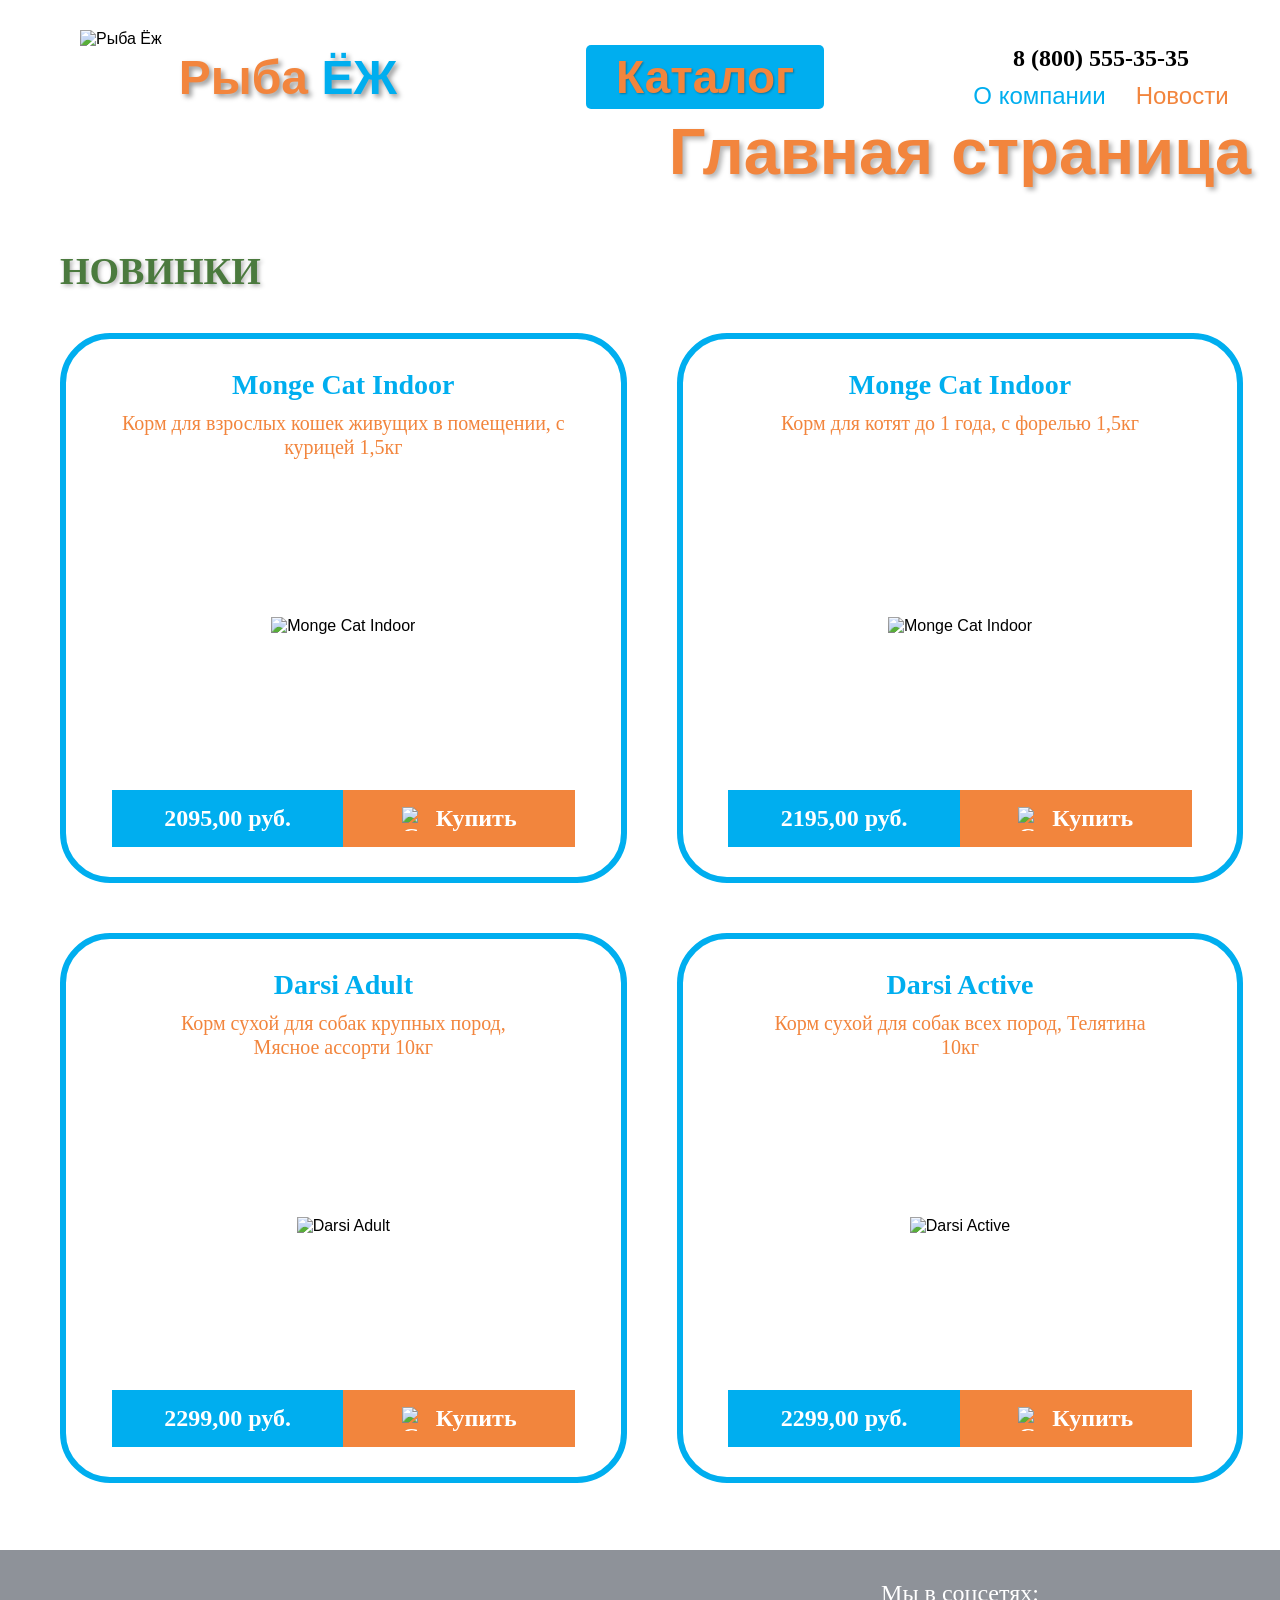
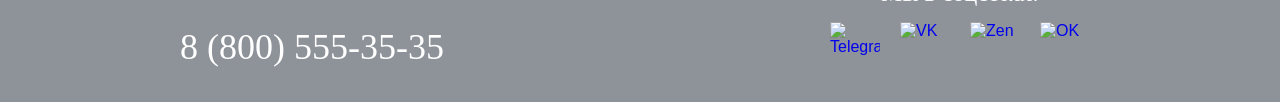
==== site/index.html @ e2c3eb3d "feat: Update product listings on homepage Replaces placeholder product data with actual catalog item" ====
<!DOCTYPE html>
<html lang="ru">
<head>
    <meta charset="UTF-8">
    <meta name="viewport" content="width=device-width, initial-scale=1.0">
    <title>Рыба Ёж - Зоомагазин</title>
    <link rel="stylesheet" href="style.css">
</head>
<body>
    <div class="wrapper">
        <header class="header">
            <div class="header-container">
                <div class="logo-section">
                    <img src="../Макет сайта Пуховой/Картинки/лого.png" alt="Рыба Ёж" class="logo-img">
                    <div class="logo-text">
                        <span class="logo-ryba">Рыба</span> <span class="logo-ezh">ЁЖ</span>
                    </div>
                </div>
                
                <a href="catalog.html" class="catalog-btn">Каталог</a>
                
                <div class="contacts-section">
                    <div class="phone">8 (800) 555-35-35</div>
                    <div class="links">
                        <a href="#" class="link-company">О компании</a>
                        <a href="#" class="link-news">Новости</a>
                    </div>
                </div>
                
                <div class="auth-section">
                    <div class="auth-item">
                        <!-- Добавлена иконка профиля -->
                        <img src="../Макет сайта Пуховой/Кнопки/Вход.png" alt="Профиль" class="icon-profile">
                        <a href="#">Войти</a>
                    </div>
                    <div class="auth-item">
                        <a href="#">Регистрация</a>
                    </div>
                </div>
                
                <div class="cart-section">
                    <img src="../Макет сайта Пуховой/Кнопки/Корзина.png" alt="Cart" class="icon-cart">
                    <span class="cart-total">0 руб.</span>
                </div>
            </div>
        </header>

        <main class="main-content">
            <h1 class="page-title">Главная страница</h1>
            
            <h2 class="section-title">НОВИНКИ</h2>
            
                        <div class="products-grid">
                <!-- Товар 4 -->
                <div class="product-card">
                    <h3 class="product-title">Monge Cat Indoor</h3>
                    <p class="product-desc">Корм для взрослых кошек живущих в помещении, с курицей 1,5кг</p>
                    <div class="product-image-container">
                        <img src="../Макет сайта Пуховой/Картинки/Корм для кошек.jpg" alt="Monge Cat Indoor" class="product-img">
                        <img src="../Макет сайта Пуховой/Картинки/Новинка.png" alt="" class="badge-new-img">
                    </div>
                    <div class="product-actions">
                        <div class="price">2095,00 руб.</div>
                        <div class="buy-btn">
                            <img src="../Макет сайта Пуховой/Кнопки/Корзина.png" alt="Cart" class="icon-buy">
                            Купить
                        </div>
                    </div>
                </div>

                <!-- Товар 5 -->
                <div class="product-card">
                    <h3 class="product-title">Monge Cat Indoor</h3>
                    <p class="product-desc">Корм для котят до 1 года, с форелью 1,5кг</p>
                    <div class="product-image-container">
                        <img src="../Макет сайта Пуховой/Картинки/Корм для котят.jpg" alt="Monge Cat Indoor" class="product-img">
                        <img src="../Макет сайта Пуховой/Картинки/Новинка.png" alt="" class="badge-new-img">
                    </div>
                    <div class="product-actions">
                        <div class="price">2195,00 руб.</div>
                        <div class="buy-btn">
                            <img src="../Макет сайта Пуховой/Кнопки/Корзина.png" alt="Cart" class="icon-buy">
                            Купить
                        </div>
                    </div>
                </div>

                <!-- Товар 6 -->
                <div class="product-card">
                    <h3 class="product-title">Triol</h3>
                    <p class="product-desc">Брелок светодиодный Лапка</p>
                    <div class="product-image-container">
                        <img src="../Макет сайта Пуховой/Картинки/Брелок.jpg" alt="Triol" class="product-img">
                        <img src="../Макет сайта Пуховой/Картинки/Новинка.png" alt="" class="badge-new-img">
                    </div>
                    <div class="product-actions">
                        <div class="price">265,00 руб.</div>
                        <div class="buy-btn">
                            <img src="../Макет сайта Пуховой/Кнопки/Корзина.png" alt="Cart" class="icon-buy">
                            Купить
                        </div>
                    </div>
                </div>

                <!-- Товар 1 -->
                <div class="product-card">
                    <h3 class="product-title">Darsi Adult</h3>
                    <p class="product-desc">Корм сухой для собак крупных пород,<br>Мясное ассорти 10кг</p>
                    <div class="product-image-container">
                        <img src="../Макет сайта Пуховой/Картинки/Корм для собак красный.jpg" alt="Darsi Adult" class="product-img">
                        <img src="../Макет сайта Пуховой/Картинки/Новинка.png" alt="" class="badge-new-img">
                    </div>
                    <div class="product-actions">
                        <div class="price">2299,00 руб.</div>
                        <div class="buy-btn">
                            <img src="../Макет сайта Пуховой/Кнопки/Корзина.png" alt="Cart" class="icon-buy">
                            Купить
                        </div>
                    </div>
                </div>

                <!-- Товар 2 -->
                <div class="product-card">
                    <h3 class="product-title">Darsi Active</h3>
                    <p class="product-desc">Корм сухой для собак всех пород, Телятина<br>10кг</p>
                    <div class="product-image-container">
                        <img src="../Макет сайта Пуховой/Картинки/Корм для собак зелёный.jpg" alt="Darsi Active" class="product-img">
                        <img src="../Макет сайта Пуховой/Картинки/Новинка.png" alt="" class="badge-new-img">
                    </div>
                    <div class="product-actions">
                        <div class="price">2299,00 руб.</div>
                        <div class="buy-btn">
                            <img src="../Макет сайта Пуховой/Кнопки/Корзина.png" alt="Cart" class="icon-buy">
                            Купить
                        </div>
                    </div>
                </div>

                <!-- Товар 3 -->
                <div class="product-card">
                    <h3 class="product-title">Little One</h3>
                    <p class="product-desc">Палочки для хомяков,крыс,мышей и<br>песчанок с ягодами 2х60г</p>
                    <div class="product-image-container">
                        <img src="../Макет сайта Пуховой/Картинки/Лакомство для грызцнов.png" alt="Little One" class="product-img">
                        <img src="../Макет сайта Пуховой/Картинки/Новинка.png" alt="" class="badge-new-img">
                    </div>
                    <div class="product-actions">
                        <div class="price">299,00 руб.</div>
                        <div class="buy-btn">
                            <img src="../Макет сайта Пуховой/Кнопки/Корзина.png" alt="Cart" class="icon-buy">
                            Купить
                        </div>
                    </div>
                </div>
            </div>
            <div class="price-list-container">
                <a href="#" class="price-list-link">Прайс-лист</a>
            </div>
        </main>

        <footer class="footer">
            <div class="footer-container">
                <div class="social-title">Мы в соцсетях:</div>
                <div class="footer-content">
                    <div class="footer-phone">8 (800) 555-35-35</div>
                    <div class="social-icons">
                        <a href="#" class="social-icon"><img src="../Макет сайта Пуховой/Кнопки/Телеграмм.png" alt="Telegram"></a>
                        <a href="#" class="social-icon"><img src="../Макет сайта Пуховой/Кнопки/ВКонтакте.png" alt="VK"></a>
                        <a href="#" class="social-icon"><img src="../Макет сайта Пуховой/Кнопки/Дзен.png" alt="Zen"></a>
                        <a href="#" class="social-icon"><img src="../Макет сайта Пуховой/Кнопки/Одноклассники.png" alt="OK"></a>
                    </div>
                    <div class="footer-credits">
                        Работает на UMI.CMS<br>
                        ИП Шеремет Э.О ИНН 401109946472
                    </div>
                </div>
            </div>
        </footer>
    </div>
</body>
</html>
---- site/style.css ----
/* Сброс стилей */
* { margin: 0; padding: 0; box-sizing: border-box; }
body { font-family: Arial, sans-serif; background-color: #ffffff; color: #000000; }

.wrapper { width: 1920px; margin: 0 auto; background-color: #ffffff; position: relative; overflow: hidden; }

/* Шапка (Header) */
.header { padding: 30px 0; margin-bottom: -40px; }
.header-container { max-width: 1800px; margin: 0 auto; display: flex; justify-content: space-between; align-items: center; padding: 0 20px; }

.logo-section { display: flex; align-items: center; gap: 0px;}
.logo-img { width: 3.67cm; height: 2.49cm; }
.logo-text { font-family: "Segoe UI", Tahoma, Geneva, Verdana, sans-serif; font-size: 48px; font-weight: bold; text-shadow: 3px 3px 5px rgba(0,0,0,0.4); position: relative; left: -40px; z-index: 2; }
.logo-ryba { color: #F2853D; } 
.logo-ezh { color: #00AEEF; }

.catalog-btn { background-color: #00AEEF; color: #F2853D; font-family: "Segoe UI", Tahoma, Geneva, Verdana, sans-serif; font-size: 46px; font-weight: bold; padding: 5px 30px; cursor: pointer; text-shadow: 1px 1px 2px rgba(0,0,0,0.3); border-radius: 5px; text-decoration: none; display: inline-block; text-align: center;}

.contacts-section { display: flex; flex-direction: column; align-items: center; gap: 10px; }
.phone { font-family: "Times New Roman", Times, serif; font-size: 24px; font-weight: bold; }
.links { display: flex; gap: 30px; }
.link-company { font-family: "Calibri", Candara, Segoe, "Segoe UI", Optima, Arial, sans-serif; font-size: 24px; color: #00AEEF; text-decoration: none; }
.link-news { font-family: "Calibri", Candara, Segoe, "Segoe UI", Optima, Arial, sans-serif; font-size: 24px; color: #F2853D; text-decoration: none; }
.link-main { font-family: "Calibri", Candara, Segoe, "Segoe UI", Optima, Arial, sans-serif; font-size: 24px; color: #00AEEF; text-decoration: none; }
.link-company:hover, .link-news:hover, .link-main:hover { text-decoration: underline; }

.auth-section { display: flex; align-items: center; gap: 30px; }
.auth-item { display: flex; align-items: center; gap: 10px; }
.icon-profile { width: 30px; height: 30px; object-fit: contain; } 
.auth-item a { font-family: "Times New Roman", Times, serif; font-size: 18px; color: #000000; text-decoration: none; }
.auth-item a:hover { text-decoration: underline; }

.cart-section { display: flex; align-items: center; gap: 15px; }
.icon-cart { width: 40px; height: 40px; }
.cart-total { font-family: "Times New Roman", Times, serif; font-size: 18px; }

/* Основной контент (Main) */
.main-content { max-width: 1800px; margin: 0 auto; padding: -220px 20px 100px 20px; }
.page-title { font-family: "Calibri", Candara, Segoe, "Segoe UI", Optima, Arial, sans-serif; font-size: 65px; font-weight: bold; color: #F2853D; text-align: center; text-shadow: 3px 3px 5px rgba(0,0,0,0.3); margin-bottom: 60px; }
.section-title { font-family: "Times New Roman", Times, serif; font-size: 38px; font-weight: bold; color: #4B7A3E; text-transform: uppercase; text-shadow: 2px 2px 4px rgba(0,0,0,0.3); margin-bottom: 40px; }

.products-grid { display: grid; grid-template-columns: repeat(3, 1fr); gap: 50px; margin-bottom: 40px; }
.products-grid-4 { display: grid; grid-template-columns: repeat(4, 1fr); gap: 40px; margin-bottom: 40px; }

.product-card { border: 6px solid #00AEEF; border-radius: 50px; padding: 30px 20px 30px 20px; display: flex; flex-direction: column; align-items: center; background-color: #ffffff; position: relative; height: 550px; }

.product-title { font-family: "Times New Roman", Times, serif; font-size: 28px; font-weight: bold; color: #00AEEF; text-align: center; margin-bottom: 10px; }
.product-desc { font-family: "Times New Roman", Times, serif; font-size: 20px; color: #F2853D; text-align: center; margin-bottom: 20px; line-height: 1.2; height: 50px; overflow: hidden; }

.product-image-container { position: relative; width: 100%; flex-grow: 1; display: flex; align-items: center; justify-content: center; margin-bottom: 20px; }
.product-img { max-width: 100%; max-height: 250px; object-fit: contain; }

.badge-new-img { position: absolute; top: 40%; right: 25px; transform: translateY(-125%); width: 100px; height: auto; z-index: 10; }

.product-actions { display: flex; width: 90%; margin: 0 auto; }
.price { background-color: #00AEEF; color: #ffffff; font-family: "Times New Roman", Times, serif; font-size: 24px; font-weight: bold; flex: 1; text-align: center; padding: 15px 0; }
.buy-btn { background-color: #F2853D; color: #ffffff; font-family: "Times New Roman", Times, serif; font-size: 24px; font-weight: bold; flex: 1; display: flex; align-items: center; justify-content: center; gap: 10px; cursor: pointer; padding: 15px 0; border: none;}
.buy-btn:hover { opacity: 0.9; }
.icon-buy { width: 24px; height: 24px; }

.price-list-container { text-align: right; margin-top: 20px; }
.price-list-link { font-family: "Times New Roman", Times, serif; font-size: 24px; font-weight: bold; color: #00AEEF; text-decoration: none; }
.price-list-link:hover { text-decoration: underline; }

/* Подвал (Footer) */
.footer { background-color: #8E9299; padding: 30px 0; color: #ffffff; }
.footer-container { max-width: 1600px; margin: 0 auto; padding: 0 20px; }
.social-title { font-family: "Times New Roman", Times, serif; font-size: 24px; text-align: center; margin-bottom: 15px; }
.footer-content { display: flex; justify-content: space-between; align-items: center; }
.footer-phone { font-family: "Times New Roman", Times, serif; font-size: 36px; flex: 1; }
.social-icons { display: flex; gap: 20px; justify-content: center; flex: 1; }
.social-icon { display: flex; align-items: center; justify-content: center; text-decoration: none; transition: opacity 0.2s; }
.social-icon:hover { opacity: 0.8; }
.social-icon img { width: 50px; height: 50px; object-fit: contain; }
.footer-credits { font-family: "Times New Roman", Times, serif; font-size: 14px; text-align: right; line-height: 1.3; flex: 1; }

/* --- СТИЛИ ДЛЯ СТРАНИЦЫ КАТАЛОГА --- */
.catalog-page-title-wrap {
    text-align: center;
    margin: 40px 0 60px 0;
}
.catalog-page-title {
    background-color: #00AEEF;
    color: #F2853D;
    display: inline-block;
    font-family: "Segoe UI", Tahoma, Geneva, Verdana, sans-serif;
    font-size: 56px;
    font-weight: bold;
    padding: 10px 60px;
    text-shadow: 1px 1px 2px rgba(0,0,0,0.3);
}

.categories-grid {
    display: flex;
    justify-content: center;
    gap: 40px;
    margin-bottom: 80px;
}
.category-card {
    border: 6px solid #F2853D;
    border-radius: 40px;
    width: 460px;
    height: 280px;
    display: flex;
    flex-direction: column;
    align-items: center;
    text-decoration: none;
    transition: transform 0.2s;
}
.category-card:hover {
    transform: scale(1.02);
}
.category-title {
    font-family: "Times New Roman", Times, serif;
    font-size: 32px;
    font-weight: bold;
    color: #00AEEF;
    margin: 20px 0 10px 0;
    text-align: center;
}
.category-img-wrap {
    flex-grow: 1;
    width: 100%;
    padding: 0 20px 20px 20px;
    display: flex;
    justify-content: center;
    align-items: center;
}
.category-img {
    width: 100%;
    height: 100%;
    object-fit: cover;
    border-radius: 20px;
}

/* --- СТИЛИ ДЛЯ ВНУТРЕННИХ СТРАНИЦ КАТАЛОГА (Собаки, Кошки и т.д.) --- */
.back-btn-wrap {
    display: flex;
    align-items: center;
    justify-content: center;
}
.back-btn {
    display: flex;
    flex-direction: column;
    align-items: center;
    justify-content: center;
    text-decoration: none;
    border: 2px solid #F2853D;
    border-radius: 10px;
    padding: 5px 15px;
    color: #00AEEF;
    font-family: "Times New Roman", Times, serif;
    font-size: 18px;
    font-weight: bold;
}
.back-arrow {
    color: #F2853D;
    font-size: 24px;
    line-height: 0.5;
    margin-top: 5px;
}

.category-header-info {
    display: flex;
    align-items: center;
    gap: 15px;
}
.category-header-img {
    width: 140px;
    height: 90px;
    object-fit: cover;
    border-radius: 15px;
    border: 2px solid #F2853D;
}
.category-header-title {
    font-family: "Times New Roman", Times, serif;
    font-size: 32px;
    font-weight: bold;
    color: #00AEEF;
    text-align: center;
    max-width: 180px;
    line-height: 1.1;
}
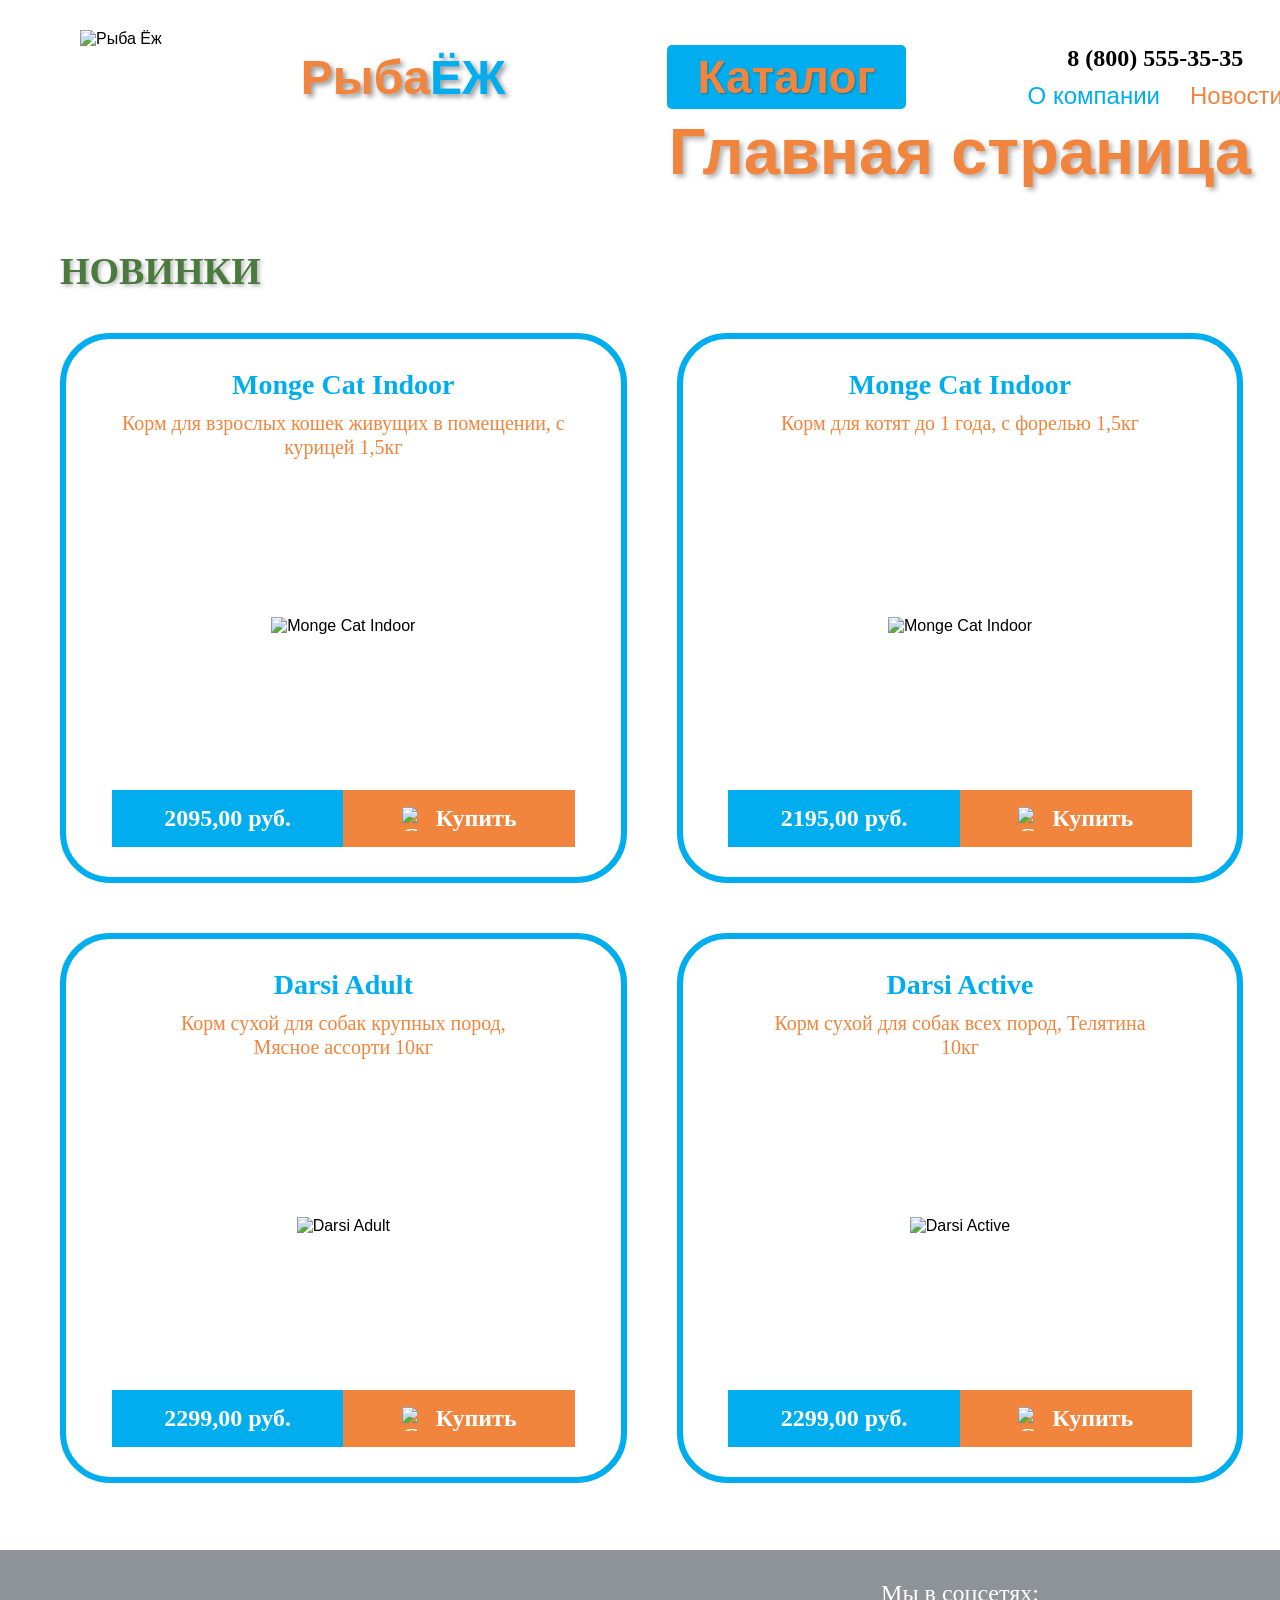
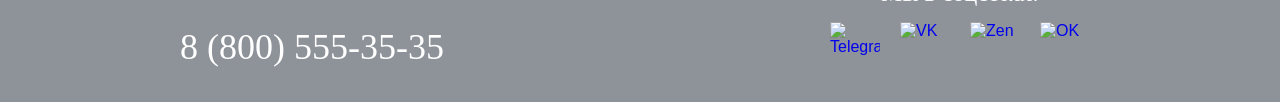
==== commit 7c194710: "feat: Improve header layout and navigation links Refactors header structure across multiple pages to" ====
--- a/site/index.html
+++ b/site/index.html
@@ -10,11 +10,11 @@
     <div class="wrapper">
         <header class="header">
             <div class="header-container">
-                <div class="logo-section">
+                <a href="index.html" class="logo-section" style="text-decoration: none; color: inherit;">
                     <img src="../Макет сайта Пуховой/Картинки/лого.png" alt="Рыба Ёж" class="logo-img">
                     <div class="logo-text">
                         <span class="logo-ryba">Рыба</span> <span class="logo-ezh">ЁЖ</span>
-                    </div>
+                    </a>
                 </div>
                 
                 <a href="catalog.html" class="catalog-btn">Каталог</a>
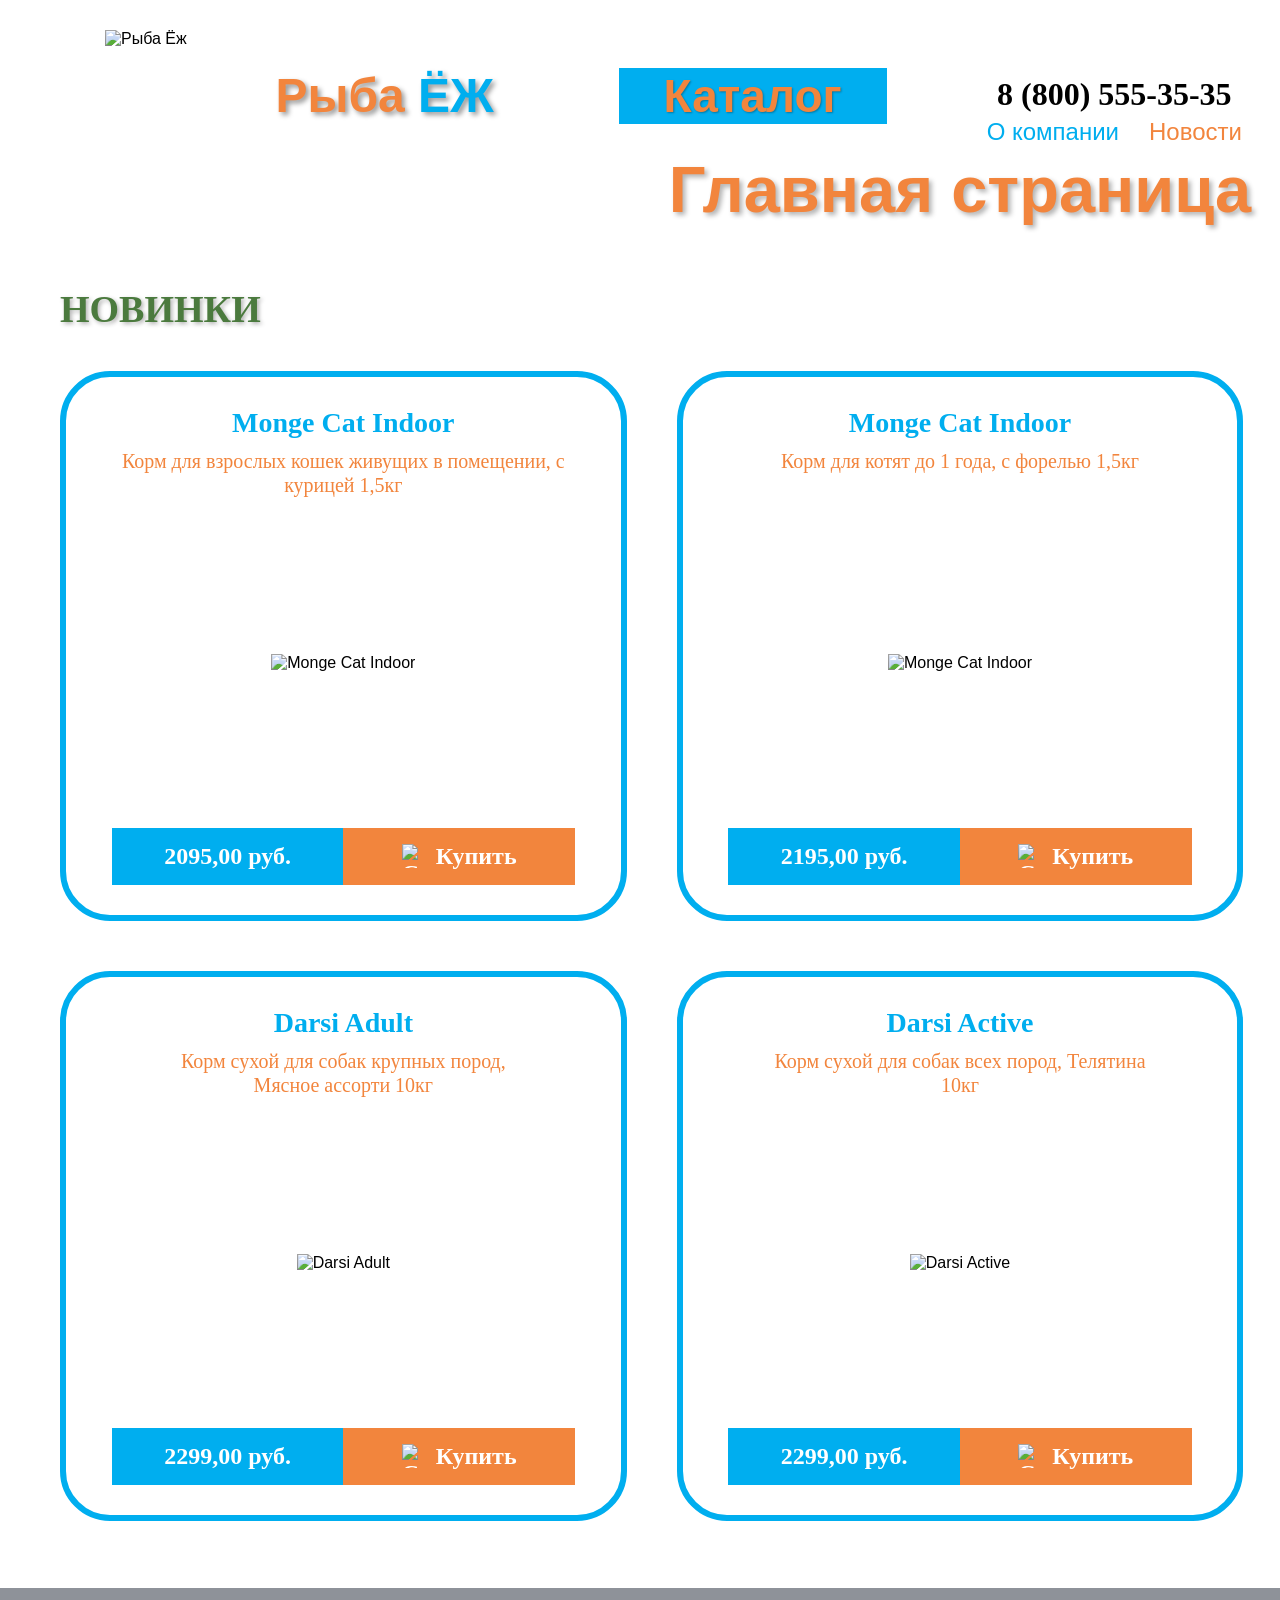
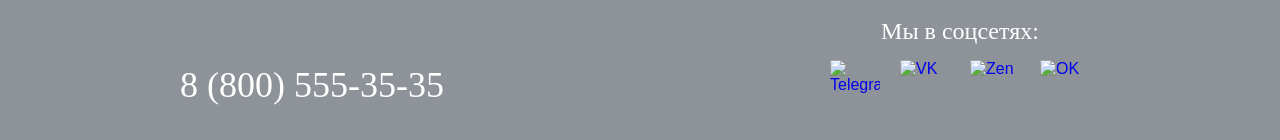
==== commit c6a0a4a5: "fix(styles): Adjust header and catalog layout Refine header spacing and logo positioning. Update cat" ====
--- a/site/index.html
+++ b/site/index.html
@@ -14,8 +14,8 @@
                     <img src="../Макет сайта Пуховой/Картинки/лого.png" alt="Рыба Ёж" class="logo-img">
                     <div class="logo-text">
                         <span class="logo-ryba">Рыба</span> <span class="logo-ezh">ЁЖ</span>
-                    </a>
-                </div>
+                    </div>
+                </a>
                 
                 <a href="catalog.html" class="catalog-btn">Каталог</a>
                 
--- a/site/style.css
+++ b/site/style.css
@@ -6,18 +6,18 @@
 
 /* Шапка (Header) */
 .header { padding: 30px 0; margin-bottom: -40px; }
-.header-container { max-width: 1800px; margin: 0 auto; display: flex; justify-content: space-between; align-items: center; padding: 0 20px; }
+.header-container { max-width: 1750px; margin: 0 auto; display: flex; justify-content: space-between; align-items: center; padding: 0 20px; }
 
 .logo-section { display: flex; align-items: center; gap: 0px;}
-.logo-img { width: 3.67cm; height: 2.49cm; }
-.logo-text { font-family: "Segoe UI", Tahoma, Geneva, Verdana, sans-serif; font-size: 48px; font-weight: bold; text-shadow: 3px 3px 5px rgba(0,0,0,0.4); position: relative; left: -40px; z-index: 2; }
+.logo-img { width: 5.17cm; height: 3.49cm; }
+.logo-text { font-family: "Segoe UI", Tahoma, Geneva, Verdana, sans-serif; font-size: 48px; font-weight: bold; text-shadow: 3px 3px 5px rgba(0,0,0,0.4); position: relative; left: -25px; z-index: 2; }
 .logo-ryba { color: #F2853D; } 
 .logo-ezh { color: #00AEEF; }
 
-.catalog-btn { background-color: #00AEEF; color: #F2853D; font-family: "Segoe UI", Tahoma, Geneva, Verdana, sans-serif; font-size: 46px; font-weight: bold; padding: 5px 30px; cursor: pointer; text-shadow: 1px 1px 2px rgba(0,0,0,0.3); border-radius: 5px; text-decoration: none; display: inline-block; text-align: center;}
+.catalog-btn { background-color: #00AEEF; color: #F2853D; font-family: "Segoe UI", Tahoma, Geneva, Verdana, sans-serif; font-size: 46px; font-weight: bold; padding: 1px 45px; cursor: pointer; text-shadow: 1px 1px 2px rgba(0,0,0,0.3); text-decoration: none; display: inline-block; text-align: center;}
 
-.contacts-section { display: flex; flex-direction: column; align-items: center; gap: 10px; }
-.phone { font-family: "Times New Roman", Times, serif; font-size: 24px; font-weight: bold; }
+.contacts-section { display: flex; flex-direction: column; align-items: center; gap: 5px; margin-top: 30px; }
+.phone { font-family: "Times New Roman", Times, serif; font-size: 32px; font-weight: bold; }
 .links { display: flex; gap: 30px; }
 .link-company { font-family: "Calibri", Candara, Segoe, "Segoe UI", Optima, Arial, sans-serif; font-size: 24px; color: #00AEEF; text-decoration: none; }
 .link-news { font-family: "Calibri", Candara, Segoe, "Segoe UI", Optima, Arial, sans-serif; font-size: 24px; color: #F2853D; text-decoration: none; }
@@ -31,7 +31,7 @@
 .auth-item a:hover { text-decoration: underline; }
 
 .cart-section { display: flex; align-items: center; gap: 15px; }
-.icon-cart { width: 40px; height: 40px; }
+.icon-cart { width: 60px; height: 60px; margin-right: 40px; }
 .cart-total { font-family: "Times New Roman", Times, serif; font-size: 18px; }
 
 /* Основной контент (Main) */
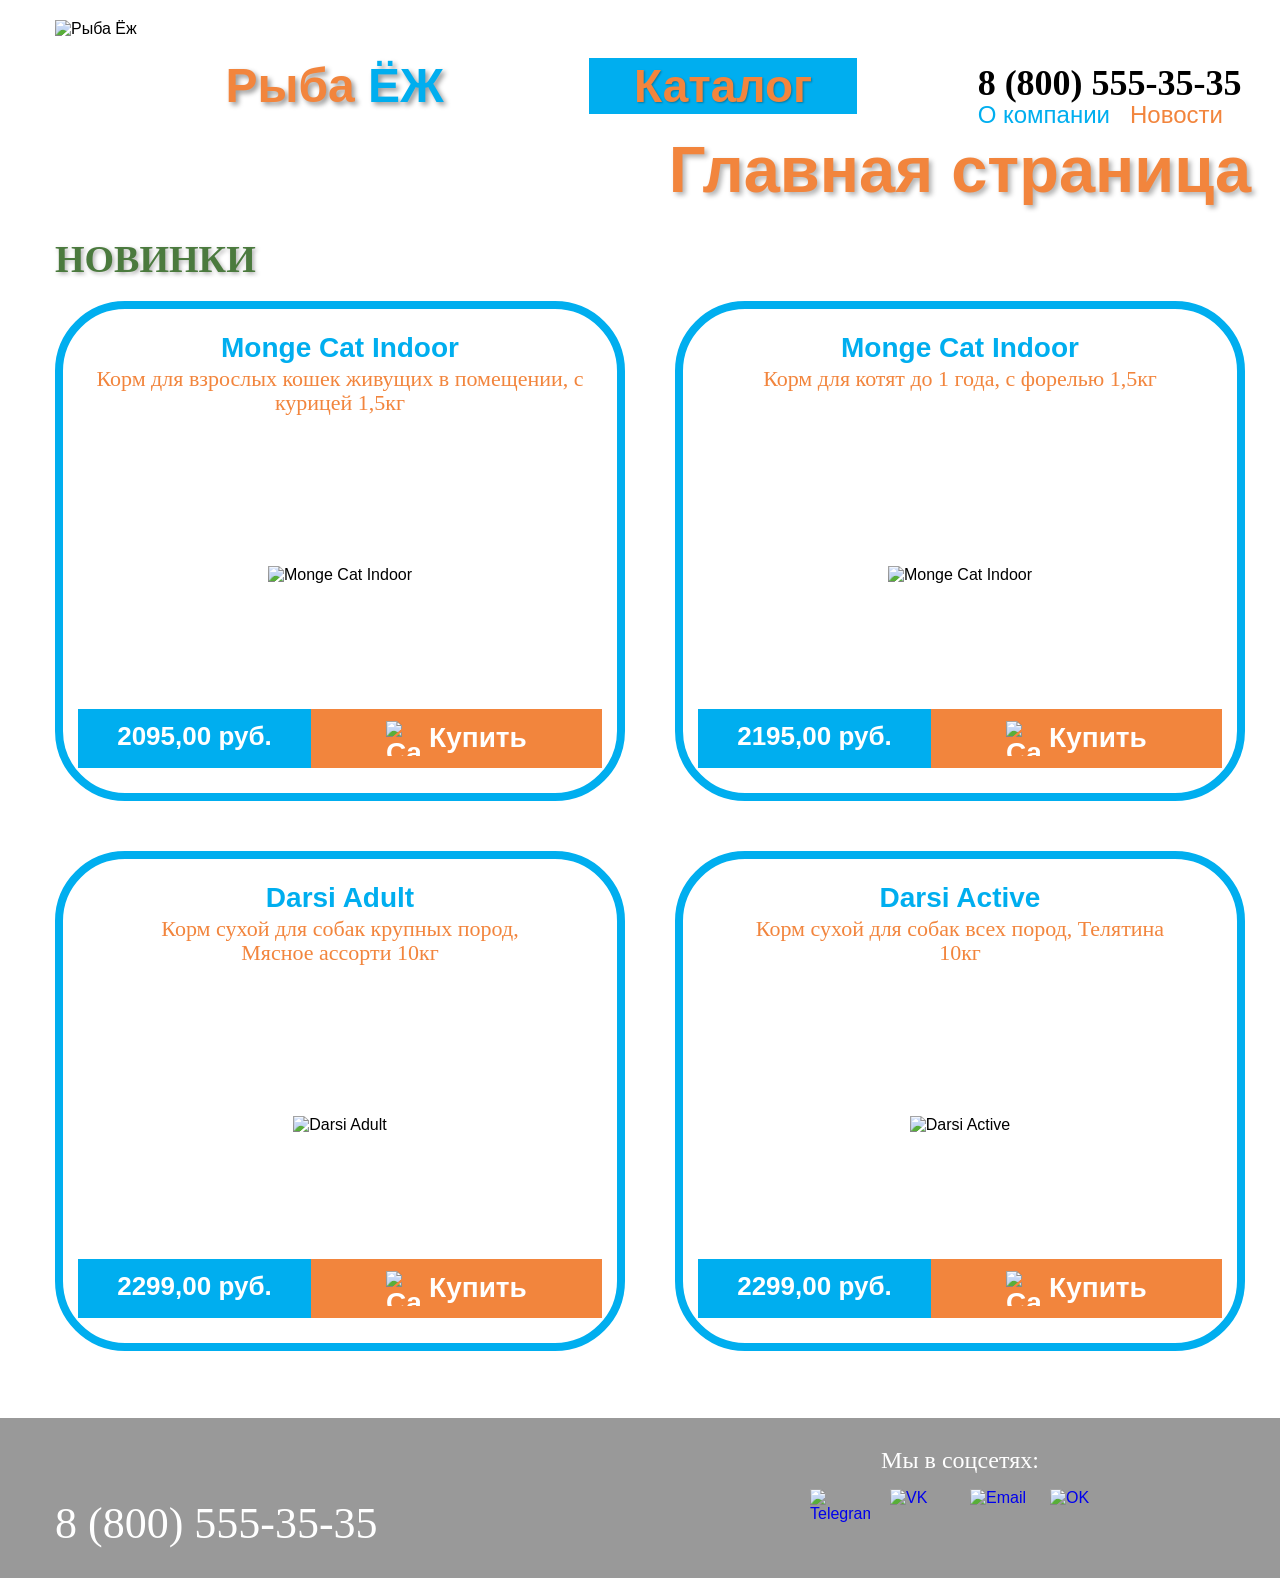
==== commit 58f008e3: "fix: Refactor header and footer for consistency Consolidates inline styles into the CSS file for bet" ====
--- a/site/index.html
+++ b/site/index.html
@@ -23,9 +23,9 @@
                     <div class="phone">8 (800) 555-35-35</div>
                     <div class="links">
                         <a href="#" class="link-company">О компании</a>
-                        <a href="#" class="link-news">Новости</a>
+                        <a href="#" class="link-news" style="color: #F2853D;">Новости</a>
                     </div>
-                </div>
+</div>
                 
                 <div class="auth-section">
                     <div class="auth-item">
@@ -158,22 +158,30 @@
             </div>
         </main>
 
+        
+        
         <footer class="footer">
             <div class="footer-container">
-                <div class="social-title">Мы в соцсетях:</div>
+                
                 <div class="footer-content">
                     <div class="footer-phone">8 (800) 555-35-35</div>
-                    <div class="social-icons">
-                        <a href="#" class="social-icon"><img src="../Макет сайта Пуховой/Кнопки/Телеграмм.png" alt="Telegram"></a>
-                        <a href="#" class="social-icon"><img src="../Макет сайта Пуховой/Кнопки/ВКонтакте.png" alt="VK"></a>
-                        <a href="#" class="social-icon"><img src="../Макет сайта Пуховой/Кнопки/Дзен.png" alt="Zen"></a>
-                        <a href="#" class="social-icon"><img src="../Макет сайта Пуховой/Кнопки/Одноклассники.png" alt="OK"></a>
+                    
+                    <div class="social-icons-wrapper">
+                        <div class="social-title">Мы в соцсетях:</div>
+                        <div class="social-icons">
+                            <a href="#" class="social-icon"><img src="../Макет сайта Пуховой/Кнопки/тг.png" alt="Telegram"></a>
+                            <a href="#" class="social-icon"><img src="../Макет сайта Пуховой/Кнопки/вк.png" alt="VK"></a>
+                            <a href="#" class="social-icon"><img src="../Макет сайта Пуховой/Кнопки/почта.png" alt="Email"></a>
+                            <a href="#" class="social-icon"><img src="../Макет сайта Пуховой/Кнопки/ок.png" alt="OK"></a>
+                        </div>
                     </div>
+                    
                     <div class="footer-credits">
                         Работает на UMI.CMS<br>
                         ИП Шеремет Э.О ИНН 401109946472
                     </div>
                 </div>
+
             </div>
         </footer>
     </div>
--- a/site/style.css
+++ b/site/style.css
@@ -5,8 +5,8 @@
 .wrapper { width: 1920px; margin: 0 auto; background-color: #ffffff; position: relative; overflow: hidden; }
 
 /* Шапка (Header) */
-.header { padding: 30px 0; margin-bottom: -40px; }
-.header-container { max-width: 1750px; margin: 0 auto; display: flex; justify-content: space-between; align-items: center; padding: 0 20px; }
+.header { padding: 20px 0; margin-bottom: -60px; }
+.header-container { max-width: 1850px; margin: 0 auto; display: flex; justify-content: space-between; align-items: center; padding: 0 20px; }
 
 .logo-section { display: flex; align-items: center; gap: 0px;}
 .logo-img { width: 5.17cm; height: 3.49cm; }
@@ -16,63 +16,82 @@
 
 .catalog-btn { background-color: #00AEEF; color: #F2853D; font-family: "Segoe UI", Tahoma, Geneva, Verdana, sans-serif; font-size: 46px; font-weight: bold; padding: 1px 45px; cursor: pointer; text-shadow: 1px 1px 2px rgba(0,0,0,0.3); text-decoration: none; display: inline-block; text-align: center;}
 
-.contacts-section { display: flex; flex-direction: column; align-items: center; gap: 5px; margin-top: 30px; }
-.phone { font-family: "Times New Roman", Times, serif; font-size: 32px; font-weight: bold; }
-.links { display: flex; gap: 30px; }
+.contacts-section { display: flex; flex-direction: column; align-items: flex-start; gap: 2px; margin-top: 20px; min-width: 400px; }
+.phone { font-family: "Times New Roman", Times, serif; font-size: 36px; font-weight: bold; padding-left: 0; }
+.links { display: flex; gap: 20px; margin-top: -5px; }
 .link-company { font-family: "Calibri", Candara, Segoe, "Segoe UI", Optima, Arial, sans-serif; font-size: 24px; color: #00AEEF; text-decoration: none; }
 .link-news { font-family: "Calibri", Candara, Segoe, "Segoe UI", Optima, Arial, sans-serif; font-size: 24px; color: #F2853D; text-decoration: none; }
 .link-main { font-family: "Calibri", Candara, Segoe, "Segoe UI", Optima, Arial, sans-serif; font-size: 24px; color: #00AEEF; text-decoration: none; }
 .link-company:hover, .link-news:hover, .link-main:hover { text-decoration: underline; }
 
-.auth-section { display: flex; align-items: center; gap: 30px; }
+.auth-section { display: flex; flex-direction: column; align-items: flex-start; gap: 5px; margin-left: -50px; }
 .auth-item { display: flex; align-items: center; gap: 10px; }
-.icon-profile { width: 30px; height: 30px; object-fit: contain; } 
-.auth-item a { font-family: "Times New Roman", Times, serif; font-size: 18px; color: #000000; text-decoration: none; }
+.icon-profile { width: 35px; height: 35px; object-fit: contain; } 
+.auth-item a { font-family: "Calibri", Candara, Segoe, "Segoe UI", Optima, Arial, sans-serif; font-size: 20px; color: #000000; text-decoration: none; }
 .auth-item a:hover { text-decoration: underline; }
 
-.cart-section { display: flex; align-items: center; gap: 15px; }
-.icon-cart { width: 60px; height: 60px; margin-right: 40px; }
-.cart-total { font-family: "Times New Roman", Times, serif; font-size: 18px; }
+.cart-section { display: flex; align-items: center; gap: 40px; margin-left: 20px; }
+.icon-cart { width: 65px; height: 65px; }
+.cart-total { font-family: "Times New Roman", Times, serif; font-size: 22px; }
+
+/* Кнопка "Назад в каталог" */
+.btn-back-catalog {
+    display: inline-flex;
+    align-items: center;
+    gap: 8px;
+    border: 2px solid #F2853D;
+    background-color: #ffffff;
+    color: #00AEEF;
+    font-family: "Calibri", Candara, Segoe, "Segoe UI", Optima, Arial, sans-serif;
+    font-size: 18px;
+    font-weight: bold;
+    padding: 5px 10px;
+    text-decoration: none;
+    border-radius: 4px;
+}
+.btn-back-catalog img {
+    height: 14px;
+}
 
 /* Основной контент (Main) */
-.main-content { max-width: 1800px; margin: 0 auto; padding: -220px 20px 100px 20px; }
-.page-title { font-family: "Calibri", Candara, Segoe, "Segoe UI", Optima, Arial, sans-serif; font-size: 65px; font-weight: bold; color: #F2853D; text-align: center; text-shadow: 3px 3px 5px rgba(0,0,0,0.3); margin-bottom: 60px; }
-.section-title { font-family: "Times New Roman", Times, serif; font-size: 38px; font-weight: bold; color: #4B7A3E; text-transform: uppercase; text-shadow: 2px 2px 4px rgba(0,0,0,0.3); margin-bottom: 40px; }
-
-.products-grid { display: grid; grid-template-columns: repeat(3, 1fr); gap: 50px; margin-bottom: 40px; }
-.products-grid-4 { display: grid; grid-template-columns: repeat(4, 1fr); gap: 40px; margin-bottom: 40px; }
-
-.product-card { border: 6px solid #00AEEF; border-radius: 50px; padding: 30px 20px 30px 20px; display: flex; flex-direction: column; align-items: center; background-color: #ffffff; position: relative; height: 550px; }
-
-.product-title { font-family: "Times New Roman", Times, serif; font-size: 28px; font-weight: bold; color: #00AEEF; text-align: center; margin-bottom: 10px; }
-.product-desc { font-family: "Times New Roman", Times, serif; font-size: 20px; color: #F2853D; text-align: center; margin-bottom: 20px; line-height: 1.2; height: 50px; overflow: hidden; }
-
-.product-image-container { position: relative; width: 100%; flex-grow: 1; display: flex; align-items: center; justify-content: center; margin-bottom: 20px; }
-.product-img { max-width: 100%; max-height: 250px; object-fit: contain; }
-
-.badge-new-img { position: absolute; top: 40%; right: 25px; transform: translateY(-125%); width: 100px; height: auto; z-index: 10; }
-
-.product-actions { display: flex; width: 90%; margin: 0 auto; }
-.price { background-color: #00AEEF; color: #ffffff; font-family: "Times New Roman", Times, serif; font-size: 24px; font-weight: bold; flex: 1; text-align: center; padding: 15px 0; }
-.buy-btn { background-color: #F2853D; color: #ffffff; font-family: "Times New Roman", Times, serif; font-size: 24px; font-weight: bold; flex: 1; display: flex; align-items: center; justify-content: center; gap: 10px; cursor: pointer; padding: 15px 0; border: none;}
+.main-content { max-width: 1850px; margin: 0 auto; padding: 20px 20px; }
+.page-title { font-family: "Calibri", Candara, Segoe, "Segoe UI", Optima, Arial, sans-serif; font-size: 65px; font-weight: bold; color: #F2853D; text-align: center; text-shadow: 3px 3px 5px rgba(0,0,0,0.3); margin-bottom: 30px; }
+.section-title { font-family: "Times New Roman", Times, serif; font-size: 38px; font-weight: bold; color: #4B7A3E; text-transform: uppercase; text-shadow: 2px 2px 4px rgba(0,0,0,0.3); margin-bottom: 20px; }
+
+.products-grid { display: grid; grid-template-columns: repeat(3, 1fr); gap: 50px; margin-bottom: 20px; }
+.products-grid-4 { display: grid; grid-template-columns: repeat(4, 1fr); gap: 30px; margin-bottom: 20px; }
+
+.product-card { border: 8px solid #00AEEF; border-radius: 70px; padding: 25px 15px; display: flex; flex-direction: column; align-items: center; background-color: #ffffff; position: relative; height: 500px; }
+
+.product-title { font-family: "Calibri", Candara, Segoe, "Segoe UI", Optima, Arial, sans-serif; font-size: 28px; font-weight: bold; color: #00AEEF; text-align: center; margin-bottom: 5px; line-height: 1; }
+.product-desc { font-family: "Times New Roman", Times, serif; font-size: 22px; color: #F2853D; text-align: center; margin-bottom: 10px; line-height: 1.1; height: 80px; overflow: hidden; }
+
+.product-image-container { position: relative; width: 100%; flex-grow: 1; display: flex; align-items: center; justify-content: center; margin-bottom: 15px; }
+.product-img { max-width: 100%; max-height: 220px; object-fit: contain; }
+
+.badge-new-img { position: absolute; top: 40%; right: 15px; transform: translateY(-50%); width: 80px; height: auto; z-index: 10; }
+
+.product-actions { display: flex; width: 100%; margin-top: auto; }
+.price { background-color: #00AEEF; color: #ffffff; font-family: "Calibri", Candara, Segoe, "Segoe UI", Optima, Arial, sans-serif; font-size: 26px; font-weight: bold; flex: 1.2; text-align: center; padding: 12px 0; }
+.buy-btn { background-color: #F2853D; color: #ffffff; font-family: "Calibri", Candara, Segoe, "Segoe UI", Optima, Arial, sans-serif; font-size: 28px; font-weight: bold; flex: 1.5; display: flex; align-items: center; justify-content: center; gap: 8px; cursor: pointer; padding: 12px 0; border: none;}
 .buy-btn:hover { opacity: 0.9; }
-.icon-buy { width: 24px; height: 24px; }
-
-.price-list-container { text-align: right; margin-top: 20px; }
+.icon-buy { width: 35px; height: 35px; }
+
+.price-list-container { text-align: right; margin-top: 10px; }
 .price-list-link { font-family: "Times New Roman", Times, serif; font-size: 24px; font-weight: bold; color: #00AEEF; text-decoration: none; }
 .price-list-link:hover { text-decoration: underline; }
 
 /* Подвал (Footer) */
-.footer { background-color: #8E9299; padding: 30px 0; color: #ffffff; }
-.footer-container { max-width: 1600px; margin: 0 auto; padding: 0 20px; }
-.social-title { font-family: "Times New Roman", Times, serif; font-size: 24px; text-align: center; margin-bottom: 15px; }
-.footer-content { display: flex; justify-content: space-between; align-items: center; }
-.footer-phone { font-family: "Times New Roman", Times, serif; font-size: 36px; flex: 1; }
-.social-icons { display: flex; gap: 20px; justify-content: center; flex: 1; }
+.footer { background-color: #999999; padding: 15px 0; color: #ffffff; height: 160px; display: flex; align-items: center; }
+.footer-container { max-width: 1850px; margin: 0 auto; padding: 0 20px; width: 100%; position: relative; }
+.social-title { font-family: "Times New Roman", Times, serif; font-size: 24px; text-align: center; margin-bottom: 10px; }
+.footer-content { display: flex; justify-content: space-between; align-items: flex-end; }
+.footer-phone { font-family: "Times New Roman", Times, serif; font-size: 44px; flex: 1; font-weight: normal; }
+.social-icons-wrapper { display: flex; flex-direction: column; align-items: center; flex: 1; }
+.social-icons { display: flex; gap: 20px; justify-content: center; margin-top: 5px; }
 .social-icon { display: flex; align-items: center; justify-content: center; text-decoration: none; transition: opacity 0.2s; }
-.social-icon:hover { opacity: 0.8; }
-.social-icon img { width: 50px; height: 50px; object-fit: contain; }
-.footer-credits { font-family: "Times New Roman", Times, serif; font-size: 14px; text-align: right; line-height: 1.3; flex: 1; }
+.social-icon img { width: 60px; height: 60px; object-fit: contain; }
+.footer-credits { font-family: "Calibri", Candara, Segoe, "Segoe UI", Optima, Arial, sans-serif; font-size: 16px; text-align: right; line-height: 1.3; flex: 1; padding-bottom: 5px; }
 
 /* --- СТИЛИ ДЛЯ СТРАНИЦЫ КАТАЛОГА --- */
 .catalog-page-title-wrap {
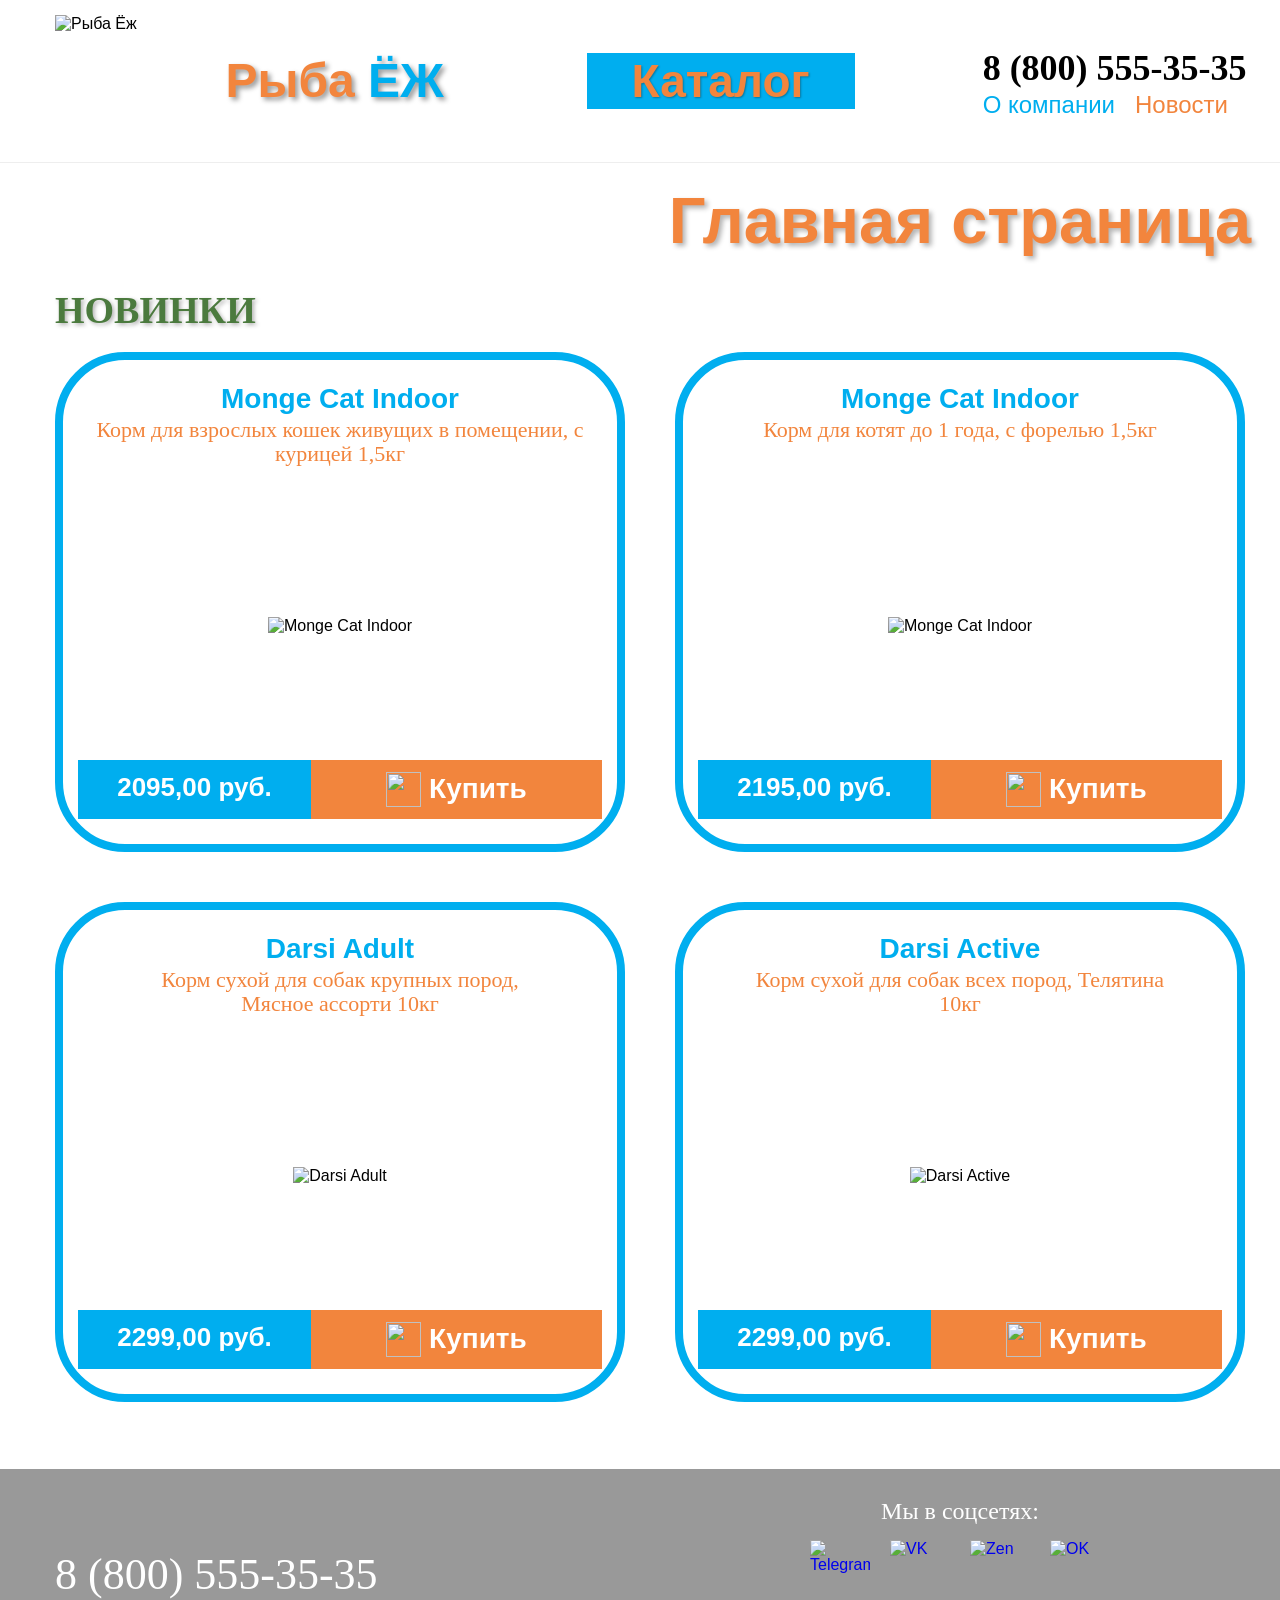
==== commit 150bdbc9: "feat: Update cart icons and social media links Replaces the generic "Cart" icon with "Cart2" across " ====
--- a/site/index.html
+++ b/site/index.html
@@ -62,7 +62,7 @@
                     <div class="product-actions">
                         <div class="price">2095,00 руб.</div>
                         <div class="buy-btn">
-                            <img src="../Макет сайта Пуховой/Кнопки/Корзина.png" alt="Cart" class="icon-buy">
+                            <img src="../Макет сайта Пуховой/Кнопки/Корзина2.png" alt="" class="icon-buy">
                             Купить
                         </div>
                     </div>
@@ -79,7 +79,7 @@
                     <div class="product-actions">
                         <div class="price">2195,00 руб.</div>
                         <div class="buy-btn">
-                            <img src="../Макет сайта Пуховой/Кнопки/Корзина.png" alt="Cart" class="icon-buy">
+                            <img src="../Макет сайта Пуховой/Кнопки/Корзина2.png" alt="" class="icon-buy">
                             Купить
                         </div>
                     </div>
@@ -96,7 +96,7 @@
                     <div class="product-actions">
                         <div class="price">265,00 руб.</div>
                         <div class="buy-btn">
-                            <img src="../Макет сайта Пуховой/Кнопки/Корзина.png" alt="Cart" class="icon-buy">
+                            <img src="../Макет сайта Пуховой/Кнопки/Корзина2.png" alt="" class="icon-buy">
                             Купить
                         </div>
                     </div>
@@ -113,7 +113,7 @@
                     <div class="product-actions">
                         <div class="price">2299,00 руб.</div>
                         <div class="buy-btn">
-                            <img src="../Макет сайта Пуховой/Кнопки/Корзина.png" alt="Cart" class="icon-buy">
+                            <img src="../Макет сайта Пуховой/Кнопки/Корзина2.png" alt="" class="icon-buy">
                             Купить
                         </div>
                     </div>
@@ -130,7 +130,7 @@
                     <div class="product-actions">
                         <div class="price">2299,00 руб.</div>
                         <div class="buy-btn">
-                            <img src="../Макет сайта Пуховой/Кнопки/Корзина.png" alt="Cart" class="icon-buy">
+                            <img src="../Макет сайта Пуховой/Кнопки/Корзина2.png" alt="" class="icon-buy">
                             Купить
                         </div>
                     </div>
@@ -147,7 +147,7 @@
                     <div class="product-actions">
                         <div class="price">299,00 руб.</div>
                         <div class="buy-btn">
-                            <img src="../Макет сайта Пуховой/Кнопки/Корзина.png" alt="Cart" class="icon-buy">
+                            <img src="../Макет сайта Пуховой/Кнопки/Корзина2.png" alt="" class="icon-buy">
                             Купить
                         </div>
                     </div>
@@ -160,6 +160,8 @@
 
         
         
+        
+        
         <footer class="footer">
             <div class="footer-container">
                 
@@ -169,10 +171,10 @@
                     <div class="social-icons-wrapper">
                         <div class="social-title">Мы в соцсетях:</div>
                         <div class="social-icons">
-                            <a href="#" class="social-icon"><img src="../Макет сайта Пуховой/Кнопки/тг.png" alt="Telegram"></a>
-                            <a href="#" class="social-icon"><img src="../Макет сайта Пуховой/Кнопки/вк.png" alt="VK"></a>
-                            <a href="#" class="social-icon"><img src="../Макет сайта Пуховой/Кнопки/почта.png" alt="Email"></a>
-                            <a href="#" class="social-icon"><img src="../Макет сайта Пуховой/Кнопки/ок.png" alt="OK"></a>
+                            <a href="#" class="social-icon"><img src="../Макет сайта Пуховой/Кнопки/Телеграмм.png" alt="Telegram"></a>
+                            <a href="#" class="social-icon"><img src="../Макет сайта Пуховой/Кнопки/ВКонтакте.png" alt="VK"></a>
+                            <a href="#" class="social-icon"><img src="../Макет сайта Пуховой/Кнопки/Дзен.png" alt="Zen"></a>
+                            <a href="#" class="social-icon"><img src="../Макет сайта Пуховой/Кнопки/Одноклассники.png" alt="OK"></a>
                         </div>
                     </div>
                     
--- a/site/style.css
+++ b/site/style.css
@@ -5,7 +5,7 @@
 .wrapper { width: 1920px; margin: 0 auto; background-color: #ffffff; position: relative; overflow: hidden; }
 
 /* Шапка (Header) */
-.header { padding: 20px 0; margin-bottom: -60px; }
+.header { padding: 15px 0; border-bottom: 1px solid #eee; }
 .header-container { max-width: 1850px; margin: 0 auto; display: flex; justify-content: space-between; align-items: center; padding: 0 20px; }
 
 .logo-section { display: flex; align-items: center; gap: 0px;}
@@ -16,21 +16,21 @@
 
 .catalog-btn { background-color: #00AEEF; color: #F2853D; font-family: "Segoe UI", Tahoma, Geneva, Verdana, sans-serif; font-size: 46px; font-weight: bold; padding: 1px 45px; cursor: pointer; text-shadow: 1px 1px 2px rgba(0,0,0,0.3); text-decoration: none; display: inline-block; text-align: center;}
 
-.contacts-section { display: flex; flex-direction: column; align-items: flex-start; gap: 2px; margin-top: 20px; min-width: 400px; }
-.phone { font-family: "Times New Roman", Times, serif; font-size: 36px; font-weight: bold; padding-left: 0; }
-.links { display: flex; gap: 20px; margin-top: -5px; }
+.contacts-section { display: flex; flex-direction: column; align-items: flex-start; gap: 2px; margin-top: 5px; min-width: 400px; padding-left: 10px;}
+.phone { font-family: "Times New Roman", Times, serif; font-size: 36px; font-weight: bold; }
+.links { display: flex; gap: 20px; }
 .link-company { font-family: "Calibri", Candara, Segoe, "Segoe UI", Optima, Arial, sans-serif; font-size: 24px; color: #00AEEF; text-decoration: none; }
 .link-news { font-family: "Calibri", Candara, Segoe, "Segoe UI", Optima, Arial, sans-serif; font-size: 24px; color: #F2853D; text-decoration: none; }
 .link-main { font-family: "Calibri", Candara, Segoe, "Segoe UI", Optima, Arial, sans-serif; font-size: 24px; color: #00AEEF; text-decoration: none; }
 .link-company:hover, .link-news:hover, .link-main:hover { text-decoration: underline; }
 
-.auth-section { display: flex; flex-direction: column; align-items: flex-start; gap: 5px; margin-left: -50px; }
+.auth-section { display: flex; flex-direction: column; align-items: flex-start; gap: 5px; }
 .auth-item { display: flex; align-items: center; gap: 10px; }
 .icon-profile { width: 35px; height: 35px; object-fit: contain; } 
 .auth-item a { font-family: "Calibri", Candara, Segoe, "Segoe UI", Optima, Arial, sans-serif; font-size: 20px; color: #000000; text-decoration: none; }
 .auth-item a:hover { text-decoration: underline; }
 
-.cart-section { display: flex; align-items: center; gap: 40px; margin-left: 20px; }
+.cart-section { display: flex; align-items: center; gap: 20px; }
 .icon-cart { width: 65px; height: 65px; }
 .cart-total { font-family: "Times New Roman", Times, serif; font-size: 22px; }
 
@@ -45,16 +45,24 @@
     font-family: "Calibri", Candara, Segoe, "Segoe UI", Optima, Arial, sans-serif;
     font-size: 18px;
     font-weight: bold;
-    padding: 5px 10px;
+    padding: 5px 12px;
     text-decoration: none;
-    border-radius: 4px;
-}
-.btn-back-catalog img {
-    height: 14px;
+    border-radius: 6px;
+    position: relative;
+    top: 5px;
+    left: 10px;
+}
+.btn-back-catalog span {
+    border: solid #00AEEF;
+    border-width: 0 3px 3px 0;
+    display: inline-block;
+    padding: 3px;
+    transform: rotate(135deg);
+    -webkit-transform: rotate(135deg);
 }
 
 /* Основной контент (Main) */
-.main-content { max-width: 1850px; margin: 0 auto; padding: 20px 20px; }
+.main-content { max-width: 1850px; margin: 0 auto; padding: 20px; }
 .page-title { font-family: "Calibri", Candara, Segoe, "Segoe UI", Optima, Arial, sans-serif; font-size: 65px; font-weight: bold; color: #F2853D; text-align: center; text-shadow: 3px 3px 5px rgba(0,0,0,0.3); margin-bottom: 30px; }
 .section-title { font-family: "Times New Roman", Times, serif; font-size: 38px; font-weight: bold; color: #4B7A3E; text-transform: uppercase; text-shadow: 2px 2px 4px rgba(0,0,0,0.3); margin-bottom: 20px; }
 
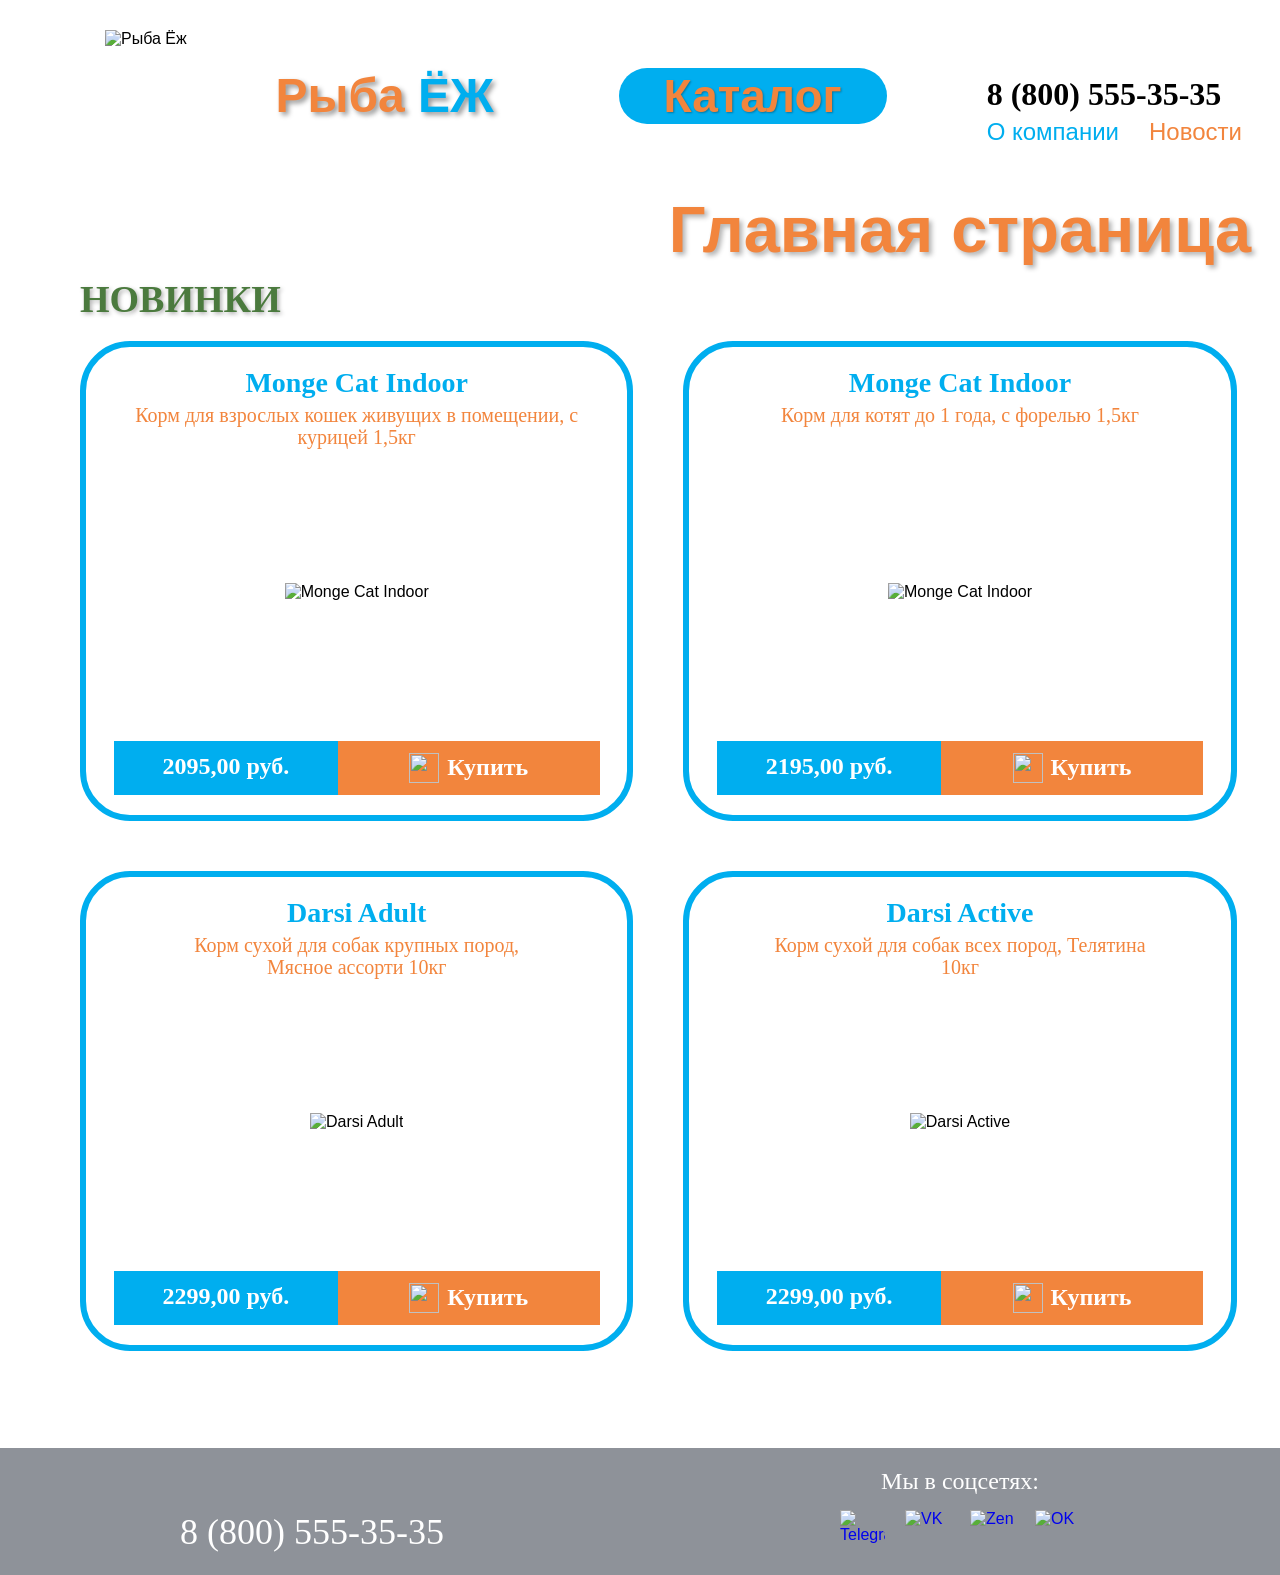
==== commit 953e4924: "feat: Refactor header and styling for better layout Updates header structure and applies inline styl" ====
--- a/site/index.html
+++ b/site/index.html
@@ -8,8 +8,8 @@
 </head>
 <body>
     <div class="wrapper">
-        <header class="header">
-            <div class="header-container">
+                <header class="header">
+            <div class="header-container" style="display: flex; justify-content: space-between; align-items: center;">
                 <a href="index.html" class="logo-section" style="text-decoration: none; color: inherit;">
                     <img src="../Макет сайта Пуховой/Картинки/лого.png" alt="Рыба Ёж" class="logo-img">
                     <div class="logo-text">
@@ -19,17 +19,16 @@
                 
                 <a href="catalog.html" class="catalog-btn">Каталог</a>
                 
-                <div class="contacts-section">
+                <div class="contacts-section" style="display: flex; flex-direction: column; align-items: flex-start; gap: 5px; margin-top: 30px;">
                     <div class="phone">8 (800) 555-35-35</div>
                     <div class="links">
                         <a href="#" class="link-company">О компании</a>
                         <a href="#" class="link-news" style="color: #F2853D;">Новости</a>
                     </div>
-</div>
+                </div>
                 
                 <div class="auth-section">
                     <div class="auth-item">
-                        <!-- Добавлена иконка профиля -->
                         <img src="../Макет сайта Пуховой/Кнопки/Вход.png" alt="Профиль" class="icon-profile">
                         <a href="#">Войти</a>
                     </div>
@@ -39,7 +38,7 @@
                 </div>
                 
                 <div class="cart-section">
-                    <img src="../Макет сайта Пуховой/Кнопки/Корзина.png" alt="Cart" class="icon-cart">
+                    <img src="../Макет сайта Пуховой/Кнопки/Корзина2.png" alt="Cart" class="icon-cart">
                     <span class="cart-total">0 руб.</span>
                 </div>
             </div>
@@ -162,28 +161,22 @@
         
         
         
-        <footer class="footer">
+                <footer class="footer">
             <div class="footer-container">
-                
+                <div class="social-title">Мы в соцсетях:</div>
                 <div class="footer-content">
                     <div class="footer-phone">8 (800) 555-35-35</div>
-                    
-                    <div class="social-icons-wrapper">
-                        <div class="social-title">Мы в соцсетях:</div>
-                        <div class="social-icons">
-                            <a href="#" class="social-icon"><img src="../Макет сайта Пуховой/Кнопки/Телеграмм.png" alt="Telegram"></a>
-                            <a href="#" class="social-icon"><img src="../Макет сайта Пуховой/Кнопки/ВКонтакте.png" alt="VK"></a>
-                            <a href="#" class="social-icon"><img src="../Макет сайта Пуховой/Кнопки/Дзен.png" alt="Zen"></a>
-                            <a href="#" class="social-icon"><img src="../Макет сайта Пуховой/Кнопки/Одноклассники.png" alt="OK"></a>
-                        </div>
+                    <div class="social-icons">
+                        <a href="#" class="social-icon"><img src="../Макет сайта Пуховой/Кнопки/Телеграмм.png" alt="Telegram"></a>
+                        <a href="#" class="social-icon"><img src="../Макет сайта Пуховой/Кнопки/ВКонтакте.png" alt="VK"></a>
+                        <a href="#" class="social-icon"><img src="../Макет сайта Пуховой/Кнопки/Дзен.png" alt="Zen"></a>
+                        <a href="#" class="social-icon"><img src="../Макет сайта Пуховой/Кнопки/Одноклассники.png" alt="OK"></a>
                     </div>
-                    
                     <div class="footer-credits">
                         Работает на UMI.CMS<br>
                         ИП Шеремет Э.О ИНН 401109946472
                     </div>
                 </div>
-
             </div>
         </footer>
     </div>
--- a/site/style.css
+++ b/site/style.css
@@ -1,12 +1,12 @@
 /* Сброс стилей */
 * { margin: 0; padding: 0; box-sizing: border-box; }
-body { font-family: Arial, sans-serif; background-color: #ffffff; color: #000000; }
+body { font-family: Arial, sans-serif; background-color: #ffffff; color: #000000; overflow-x: hidden; }
 
-.wrapper { width: 1920px; margin: 0 auto; background-color: #ffffff; position: relative; overflow: hidden; }
+.wrapper { width: 1920px; min-height: 1080px; margin: 0 auto; background-color: #ffffff; position: relative; display: flex; flex-direction: column; }
 
 /* Шапка (Header) */
-.header { padding: 15px 0; border-bottom: 1px solid #eee; }
-.header-container { max-width: 1850px; margin: 0 auto; display: flex; justify-content: space-between; align-items: center; padding: 0 20px; }
+.header { padding: 30px 0; margin-bottom: 0px; }
+.header-container { max-width: 1750px; margin: 0 auto; display: flex; justify-content: space-between; align-items: center; padding: 0 20px; }
 
 .logo-section { display: flex; align-items: center; gap: 0px;}
 .logo-img { width: 5.17cm; height: 3.49cm; }
@@ -14,97 +14,70 @@
 .logo-ryba { color: #F2853D; } 
 .logo-ezh { color: #00AEEF; }
 
-.catalog-btn { background-color: #00AEEF; color: #F2853D; font-family: "Segoe UI", Tahoma, Geneva, Verdana, sans-serif; font-size: 46px; font-weight: bold; padding: 1px 45px; cursor: pointer; text-shadow: 1px 1px 2px rgba(0,0,0,0.3); text-decoration: none; display: inline-block; text-align: center;}
+.catalog-btn { background-color: #00AEEF; color: #F2853D; font-family: "Segoe UI", Tahoma, Geneva, Verdana, sans-serif; font-size: 46px; font-weight: bold; padding: 1px 45px; cursor: pointer; text-shadow: 1px 1px 2px rgba(0,0,0,0.3); text-decoration: none; display: inline-block; text-align: center; border-radius: 30px; border: none; }
 
-.contacts-section { display: flex; flex-direction: column; align-items: flex-start; gap: 2px; margin-top: 5px; min-width: 400px; padding-left: 10px;}
-.phone { font-family: "Times New Roman", Times, serif; font-size: 36px; font-weight: bold; }
-.links { display: flex; gap: 20px; }
+.contacts-section { display: flex; flex-direction: column; align-items: flex-start; gap: 5px; margin-top: 30px; }
+.phone { font-family: "Times New Roman", Times, serif; font-size: 32px; font-weight: bold; }
+.links { display: flex; gap: 30px; }
 .link-company { font-family: "Calibri", Candara, Segoe, "Segoe UI", Optima, Arial, sans-serif; font-size: 24px; color: #00AEEF; text-decoration: none; }
 .link-news { font-family: "Calibri", Candara, Segoe, "Segoe UI", Optima, Arial, sans-serif; font-size: 24px; color: #F2853D; text-decoration: none; }
 .link-main { font-family: "Calibri", Candara, Segoe, "Segoe UI", Optima, Arial, sans-serif; font-size: 24px; color: #00AEEF; text-decoration: none; }
 .link-company:hover, .link-news:hover, .link-main:hover { text-decoration: underline; }
 
-.auth-section { display: flex; flex-direction: column; align-items: flex-start; gap: 5px; }
+.auth-section { display: flex; align-items: center; gap: 30px; }
 .auth-item { display: flex; align-items: center; gap: 10px; }
-.icon-profile { width: 35px; height: 35px; object-fit: contain; } 
-.auth-item a { font-family: "Calibri", Candara, Segoe, "Segoe UI", Optima, Arial, sans-serif; font-size: 20px; color: #000000; text-decoration: none; }
+.icon-profile { width: 30px; height: 30px; object-fit: contain; } 
+.auth-item a { font-family: "Times New Roman", Times, serif; font-size: 18px; color: #000000; text-decoration: none; }
 .auth-item a:hover { text-decoration: underline; }
 
-.cart-section { display: flex; align-items: center; gap: 20px; }
-.icon-cart { width: 65px; height: 65px; }
-.cart-total { font-family: "Times New Roman", Times, serif; font-size: 22px; }
-
-/* Кнопка "Назад в каталог" */
-.btn-back-catalog {
-    display: inline-flex;
-    align-items: center;
-    gap: 8px;
-    border: 2px solid #F2853D;
-    background-color: #ffffff;
-    color: #00AEEF;
-    font-family: "Calibri", Candara, Segoe, "Segoe UI", Optima, Arial, sans-serif;
-    font-size: 18px;
-    font-weight: bold;
-    padding: 5px 12px;
-    text-decoration: none;
-    border-radius: 6px;
-    position: relative;
-    top: 5px;
-    left: 10px;
-}
-.btn-back-catalog span {
-    border: solid #00AEEF;
-    border-width: 0 3px 3px 0;
-    display: inline-block;
-    padding: 3px;
-    transform: rotate(135deg);
-    -webkit-transform: rotate(135deg);
-}
+.cart-section { display: flex; align-items: center; gap: 15px; }
+.icon-cart { width: 60px; height: 60px; margin-right: 40px; }
+.cart-total { font-family: "Times New Roman", Times, serif; font-size: 18px; }
 
 /* Основной контент (Main) */
-.main-content { max-width: 1850px; margin: 0 auto; padding: 20px; }
-.page-title { font-family: "Calibri", Candara, Segoe, "Segoe UI", Optima, Arial, sans-serif; font-size: 65px; font-weight: bold; color: #F2853D; text-align: center; text-shadow: 3px 3px 5px rgba(0,0,0,0.3); margin-bottom: 30px; }
+.main-content { max-width: 1800px; margin: 0 auto; padding: 0px 20px 20px 20px; flex-grow: 1; display: flex; flex-direction: column; }
+.page-title { font-family: "Calibri", Candara, Segoe, "Segoe UI", Optima, Arial, sans-serif; font-size: 65px; font-weight: bold; color: #F2853D; text-align: center; text-shadow: 3px 3px 5px rgba(0,0,0,0.3); margin-bottom: 10px; }
 .section-title { font-family: "Times New Roman", Times, serif; font-size: 38px; font-weight: bold; color: #4B7A3E; text-transform: uppercase; text-shadow: 2px 2px 4px rgba(0,0,0,0.3); margin-bottom: 20px; }
 
-.products-grid { display: grid; grid-template-columns: repeat(3, 1fr); gap: 50px; margin-bottom: 20px; }
-.products-grid-4 { display: grid; grid-template-columns: repeat(4, 1fr); gap: 30px; margin-bottom: 20px; }
+.products-grid { display: grid; grid-template-columns: repeat(3, 1fr); gap: 50px; margin-bottom: 40px; }
+.products-grid-4 { display: grid; grid-template-columns: repeat(4, 1fr); gap: 30px; margin-bottom: auto; }
 
-.product-card { border: 8px solid #00AEEF; border-radius: 70px; padding: 25px 15px; display: flex; flex-direction: column; align-items: center; background-color: #ffffff; position: relative; height: 500px; }
+.product-card { border: 6px solid #00AEEF; border-radius: 50px; padding: 20px 15px; display: flex; flex-direction: column; align-items: center; background-color: #ffffff; position: relative; height: 480px; }
 
-.product-title { font-family: "Calibri", Candara, Segoe, "Segoe UI", Optima, Arial, sans-serif; font-size: 28px; font-weight: bold; color: #00AEEF; text-align: center; margin-bottom: 5px; line-height: 1; }
-.product-desc { font-family: "Times New Roman", Times, serif; font-size: 22px; color: #F2853D; text-align: center; margin-bottom: 10px; line-height: 1.1; height: 80px; overflow: hidden; }
+.product-title { font-family: "Times New Roman", Times, serif; font-size: 28px; font-weight: bold; color: #00AEEF; text-align: center; margin-bottom: 5px; }
+.product-desc { font-family: "Times New Roman", Times, serif; font-size: 20px; color: #F2853D; text-align: center; margin-bottom: 10px; line-height: 1.1; height: 45px; overflow: hidden; }
 
 .product-image-container { position: relative; width: 100%; flex-grow: 1; display: flex; align-items: center; justify-content: center; margin-bottom: 15px; }
-.product-img { max-width: 100%; max-height: 220px; object-fit: contain; }
+.product-img { max-width: 100%; max-height: 200px; object-fit: contain; }
 
-.badge-new-img { position: absolute; top: 40%; right: 15px; transform: translateY(-50%); width: 80px; height: auto; z-index: 10; }
+.badge-new-img { position: absolute; top: 40%; right: 15px; transform: translateY(-125%); width: 80px; height: auto; z-index: 10; }
 
-.product-actions { display: flex; width: 100%; margin-top: auto; }
-.price { background-color: #00AEEF; color: #ffffff; font-family: "Calibri", Candara, Segoe, "Segoe UI", Optima, Arial, sans-serif; font-size: 26px; font-weight: bold; flex: 1.2; text-align: center; padding: 12px 0; }
-.buy-btn { background-color: #F2853D; color: #ffffff; font-family: "Calibri", Candara, Segoe, "Segoe UI", Optima, Arial, sans-serif; font-size: 28px; font-weight: bold; flex: 1.5; display: flex; align-items: center; justify-content: center; gap: 8px; cursor: pointer; padding: 12px 0; border: none;}
+.product-actions { display: flex; width: 95%; margin: 0 auto; margin-top: auto; }
+.price { background-color: #00AEEF; color: #ffffff; font-family: "Times New Roman", Times, serif; font-size: 24px; font-weight: bold; flex: 1.2; text-align: center; padding: 12px 0; }
+.buy-btn { background-color: #F2853D; color: #ffffff; font-family: "Times New Roman", Times, serif; font-size: 24px; font-weight: bold; flex: 1.4; display: flex; align-items: center; justify-content: center; gap: 8px; cursor: pointer; padding: 12px 0; border: none;}
 .buy-btn:hover { opacity: 0.9; }
-.icon-buy { width: 35px; height: 35px; }
+.icon-buy { width: 30px; height: 30px; }
 
 .price-list-container { text-align: right; margin-top: 10px; }
 .price-list-link { font-family: "Times New Roman", Times, serif; font-size: 24px; font-weight: bold; color: #00AEEF; text-decoration: none; }
 .price-list-link:hover { text-decoration: underline; }
 
 /* Подвал (Footer) */
-.footer { background-color: #999999; padding: 15px 0; color: #ffffff; height: 160px; display: flex; align-items: center; }
-.footer-container { max-width: 1850px; margin: 0 auto; padding: 0 20px; width: 100%; position: relative; }
-.social-title { font-family: "Times New Roman", Times, serif; font-size: 24px; text-align: center; margin-bottom: 10px; }
-.footer-content { display: flex; justify-content: space-between; align-items: flex-end; }
-.footer-phone { font-family: "Times New Roman", Times, serif; font-size: 44px; flex: 1; font-weight: normal; }
-.social-icons-wrapper { display: flex; flex-direction: column; align-items: center; flex: 1; }
-.social-icons { display: flex; gap: 20px; justify-content: center; margin-top: 5px; }
+.footer { background-color: #8E9299; padding: 20px 0; color: #ffffff; margin-top: auto; }
+.footer-container { max-width: 1600px; margin: 0 auto; padding: 0 20px; }
+.social-title { font-family: "Times New Roman", Times, serif; font-size: 24px; text-align: center; margin-bottom: 15px; }
+.footer-content { display: flex; justify-content: space-between; align-items: center; }
+.footer-phone { font-family: "Times New Roman", Times, serif; font-size: 36px; flex: 1; }
+.social-icons { display: flex; gap: 20px; justify-content: center; flex: 1; }
 .social-icon { display: flex; align-items: center; justify-content: center; text-decoration: none; transition: opacity 0.2s; }
-.social-icon img { width: 60px; height: 60px; object-fit: contain; }
-.footer-credits { font-family: "Calibri", Candara, Segoe, "Segoe UI", Optima, Arial, sans-serif; font-size: 16px; text-align: right; line-height: 1.3; flex: 1; padding-bottom: 5px; }
+.social-icon:hover { opacity: 0.8; }
+.social-icon img { width: 45px; height: 45px; object-fit: contain; }
+.footer-credits { font-family: "Times New Roman", Times, serif; font-size: 14px; text-align: right; line-height: 1.3; flex: 1; }
 
 /* --- СТИЛИ ДЛЯ СТРАНИЦЫ КАТАЛОГА --- */
 .catalog-page-title-wrap {
     text-align: center;
-    margin: 40px 0 60px 0;
+    margin: 30px 0 40px 0;
 }
 .catalog-page-title {
     background-color: #00AEEF;
@@ -121,13 +94,13 @@
     display: flex;
     justify-content: center;
     gap: 40px;
-    margin-bottom: 80px;
+    margin-bottom: auto;
 }
 .category-card {
     border: 6px solid #F2853D;
     border-radius: 40px;
-    width: 460px;
-    height: 280px;
+    width: 420px;
+    height: 260px;
     display: flex;
     flex-direction: column;
     align-items: center;
@@ -172,13 +145,15 @@
     align-items: center;
     justify-content: center;
     text-decoration: none;
-    border: 2px solid #F2853D;
-    border-radius: 10px;
-    padding: 5px 15px;
+    border: 3px solid #F2853D;
+    border-radius: 12px;
+    padding: 8px 30px;
     color: #00AEEF;
+    background-color: transparent;
     font-family: "Times New Roman", Times, serif;
-    font-size: 18px;
+    font-size: 24px;
     font-weight: bold;
+    text-shadow: none;
 }
 .back-arrow {
     color: #F2853D;
@@ -197,14 +172,14 @@
     height: 90px;
     object-fit: cover;
     border-radius: 15px;
-    border: 2px solid #F2853D;
+    border: 3px solid #F2853D;
 }
 .category-header-title {
     font-family: "Times New Roman", Times, serif;
-    font-size: 32px;
+    font-size: 36px;
     font-weight: bold;
     color: #00AEEF;
     text-align: center;
-    max-width: 180px;
+    max-width: 200px;
     line-height: 1.1;
 }
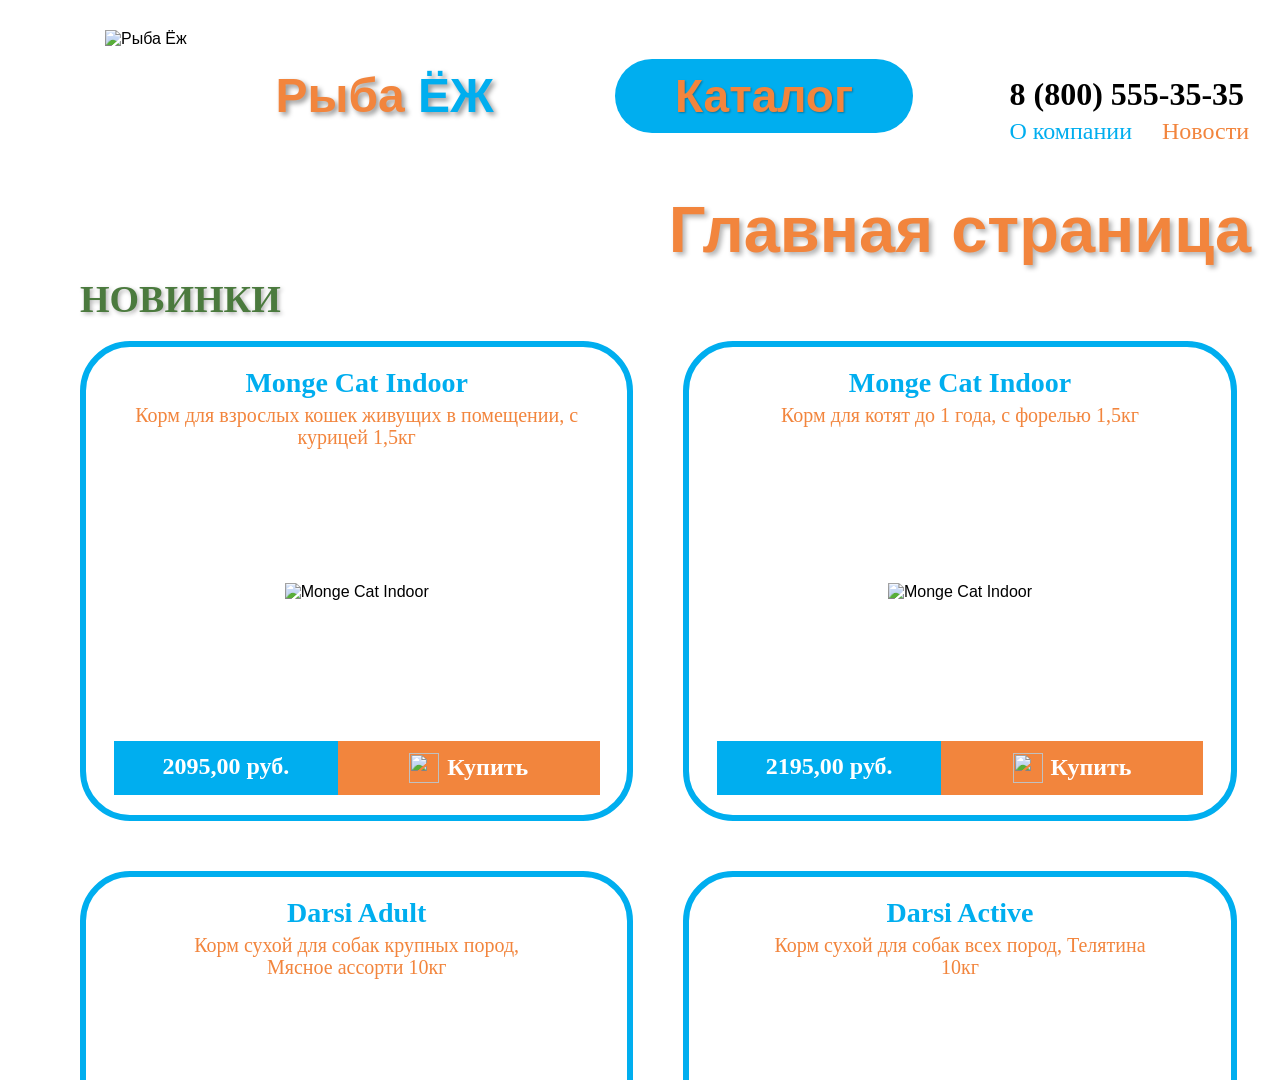
==== commit ae5f036b: "feat: Refactor header and link styles Consolidates inline styles for header and link elements into t" ====
--- a/site/index.html
+++ b/site/index.html
@@ -8,8 +8,8 @@
 </head>
 <body>
     <div class="wrapper">
-                <header class="header">
-            <div class="header-container" style="display: flex; justify-content: space-between; align-items: center;">
+                        <header class="header">
+            <div class="header-container">
                 <a href="index.html" class="logo-section" style="text-decoration: none; color: inherit;">
                     <img src="../Макет сайта Пуховой/Картинки/лого.png" alt="Рыба Ёж" class="logo-img">
                     <div class="logo-text">
@@ -22,24 +22,24 @@
                 <div class="contacts-section" style="display: flex; flex-direction: column; align-items: flex-start; gap: 5px; margin-top: 30px;">
                     <div class="phone">8 (800) 555-35-35</div>
                     <div class="links">
-                        <a href="#" class="link-company">О компании</a>
-                        <a href="#" class="link-news" style="color: #F2853D;">Новости</a>
+                        <a href="#" class="link-company" style="font-family: 'Times New Roman', Times, serif; font-size: 24px; color: #00AEEF; text-decoration: none;">О компании</a>
+                        <a href="#" class="link-news" style="font-family: 'Times New Roman', Times, serif; font-size: 24px; color: #F2853D; text-decoration: none;">Новости</a>
                     </div>
                 </div>
                 
                 <div class="auth-section">
                     <div class="auth-item">
                         <img src="../Макет сайта Пуховой/Кнопки/Вход.png" alt="Профиль" class="icon-profile">
-                        <a href="#">Войти</a>
+                        <a href="#" style="font-family: 'Times New Roman', Times, serif; font-size: 18px; color: #000; text-decoration: none;">Войти</a>
                     </div>
                     <div class="auth-item">
-                        <a href="#">Регистрация</a>
+                        <a href="#" style="font-family: 'Times New Roman', Times, serif; font-size: 18px; color: #000; text-decoration: none;">Регистрация</a>
                     </div>
                 </div>
                 
                 <div class="cart-section">
                     <img src="../Макет сайта Пуховой/Кнопки/Корзина2.png" alt="Cart" class="icon-cart">
-                    <span class="cart-total">0 руб.</span>
+                    <span class="cart-total" style="font-family: 'Times New Roman', Times, serif; font-size: 18px;">0 руб.</span>
                 </div>
             </div>
         </header>
--- a/site/style.css
+++ b/site/style.css
@@ -2,7 +2,7 @@
 * { margin: 0; padding: 0; box-sizing: border-box; }
 body { font-family: Arial, sans-serif; background-color: #ffffff; color: #000000; overflow-x: hidden; }
 
-.wrapper { width: 1920px; min-height: 1080px; margin: 0 auto; background-color: #ffffff; position: relative; display: flex; flex-direction: column; }
+.wrapper { width: 1920px; height: 1080px; margin: 0 auto; background-color: #ffffff; position: relative; overflow: hidden; display: flex; flex-direction: column; }
 
 /* Шапка (Header) */
 .header { padding: 30px 0; margin-bottom: 0px; }
@@ -14,7 +14,7 @@
 .logo-ryba { color: #F2853D; } 
 .logo-ezh { color: #00AEEF; }
 
-.catalog-btn { background-color: #00AEEF; color: #F2853D; font-family: "Segoe UI", Tahoma, Geneva, Verdana, sans-serif; font-size: 46px; font-weight: bold; padding: 1px 45px; cursor: pointer; text-shadow: 1px 1px 2px rgba(0,0,0,0.3); text-decoration: none; display: inline-block; text-align: center; border-radius: 30px; border: none; }
+.catalog-btn { background-color: #00AEEF; color: #F2853D; font-family: "Segoe UI", Tahoma, Geneva, Verdana, sans-serif; font-size: 46px; font-weight: bold; padding: 10px 60px; cursor: pointer; text-shadow: 1px 1px 2px rgba(0,0,0,0.3); text-decoration: none; display: inline-block; text-align: center; border-radius: 60px; border: none; }
 
 .contacts-section { display: flex; flex-direction: column; align-items: flex-start; gap: 5px; margin-top: 30px; }
 .phone { font-family: "Times New Roman", Times, serif; font-size: 32px; font-weight: bold; }
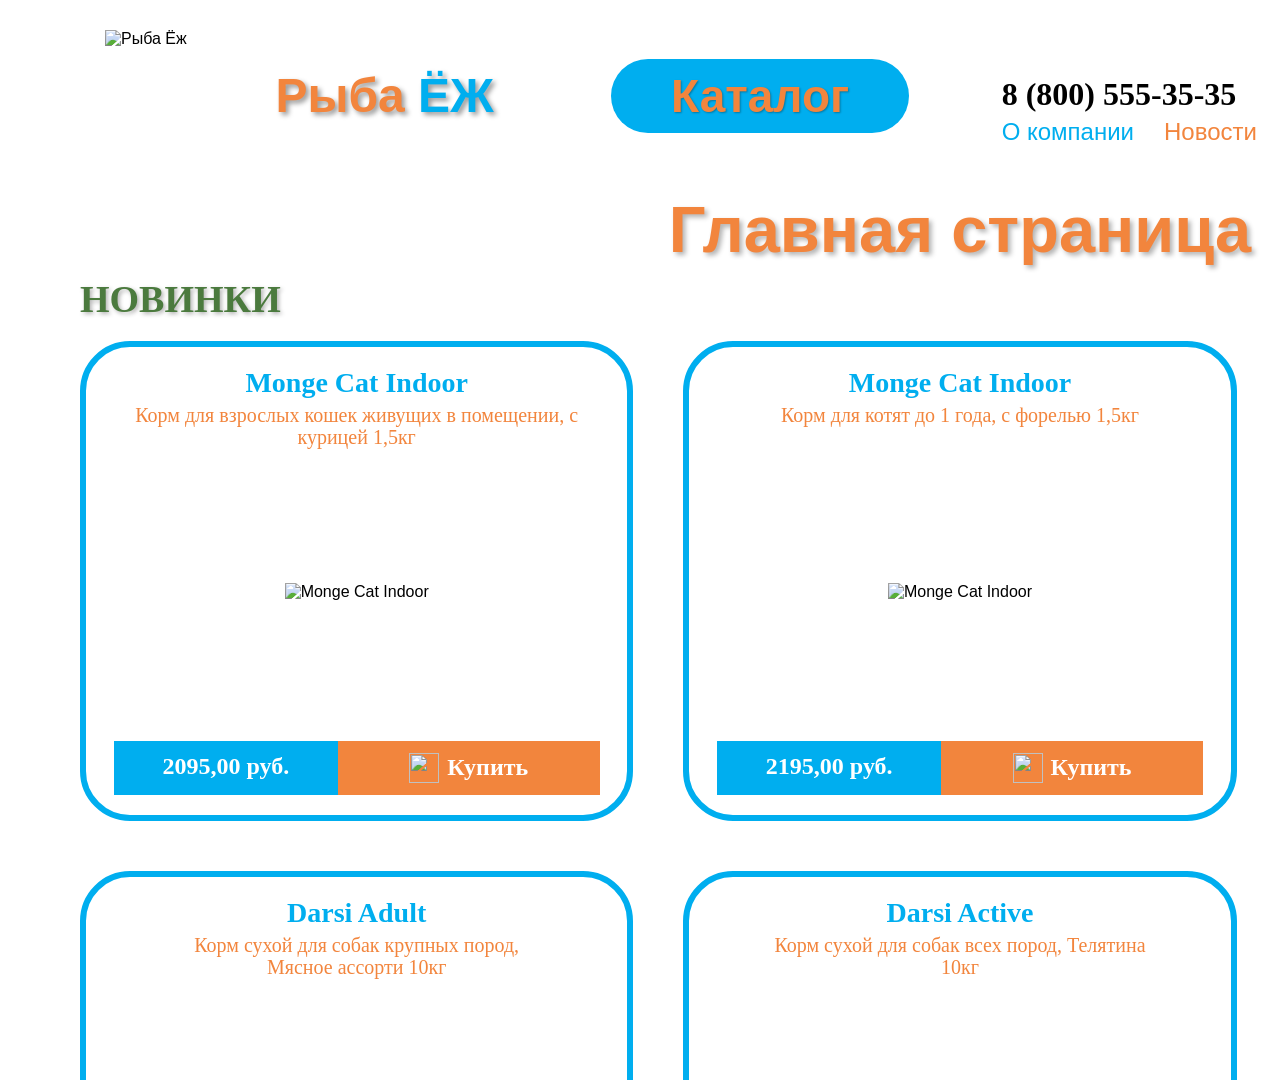
==== commit 7be94e8d: "feat: Refactor contact section and add back button styles Updated styles for the contact section acr" ====
--- a/site/index.html
+++ b/site/index.html
@@ -19,11 +19,11 @@
                 
                 <a href="catalog.html" class="catalog-btn">Каталог</a>
                 
-                <div class="contacts-section" style="display: flex; flex-direction: column; align-items: flex-start; gap: 5px; margin-top: 30px;">
-                    <div class="phone">8 (800) 555-35-35</div>
-                    <div class="links">
-                        <a href="#" class="link-company" style="font-family: 'Times New Roman', Times, serif; font-size: 24px; color: #00AEEF; text-decoration: none;">О компании</a>
-                        <a href="#" class="link-news" style="font-family: 'Times New Roman', Times, serif; font-size: 24px; color: #F2853D; text-decoration: none;">Новости</a>
+                                <div class="contacts-section" style="display: flex; flex-direction: column; align-items: flex-start; gap: 5px; margin-top: 30px;">
+                    <div class="phone" style="font-family: 'Times New Roman', Times, serif; font-size: 32px; font-weight: bold;">8 (800) 555-35-35</div>
+                    <div class="links" style="display: flex; gap: 30px;">
+                        <a href="#" class="link-company" style="font-family: 'Calibri', sans-serif; font-size: 24px; color: #00AEEF; text-decoration: none;">О компании</a>
+                        <a href="#" class="link-news" style="font-family: 'Calibri', sans-serif; font-size: 24px; color: #F2853D; text-decoration: none;">Новости</a>
                     </div>
                 </div>
                 
--- a/site/style.css
+++ b/site/style.css
@@ -183,3 +183,47 @@
     max-width: 200px;
     line-height: 1.1;
 }
+
+/* Стили для кнопки назад (точь-в-точь как на макете) */
+.back-to-catalog-btn {
+    display: inline-flex;
+    flex-direction: column;
+    align-items: center;
+    text-decoration: none;
+    border: 3px solid #F2853D;
+    border-radius: 12px;
+    padding: 2px 18px 8px 12px;
+    background-color: #ffffff;
+    margin-top: 20px;
+    margin-bottom: 20px;
+    min-width: 260px;
+}
+.back-to-catalog-btn:hover {
+    opacity: 0.8;
+}
+.back-to-catalog-text {
+    font-family: 'Times New Roman', Times, serif;
+    font-size: 32px;
+    font-weight: bold;
+    color: #00AEEF;
+    margin-bottom: 3px;
+    width: 100%;
+    text-align: center;
+    letter-spacing: 1px;
+}
+.back-to-catalog-arrow {
+    width: 95%;
+    height: 4px;
+    background-color: #F2853D;
+    position: relative;
+    margin: 0 auto;
+}
+.back-to-catalog-arrow::before {
+    content: "";
+    position: absolute;
+    left: -4px;
+    top: -6px;
+    border-top: 8px solid transparent;
+    border-bottom: 8px solid transparent;
+    border-right: 18px solid #F2853D;
+}
